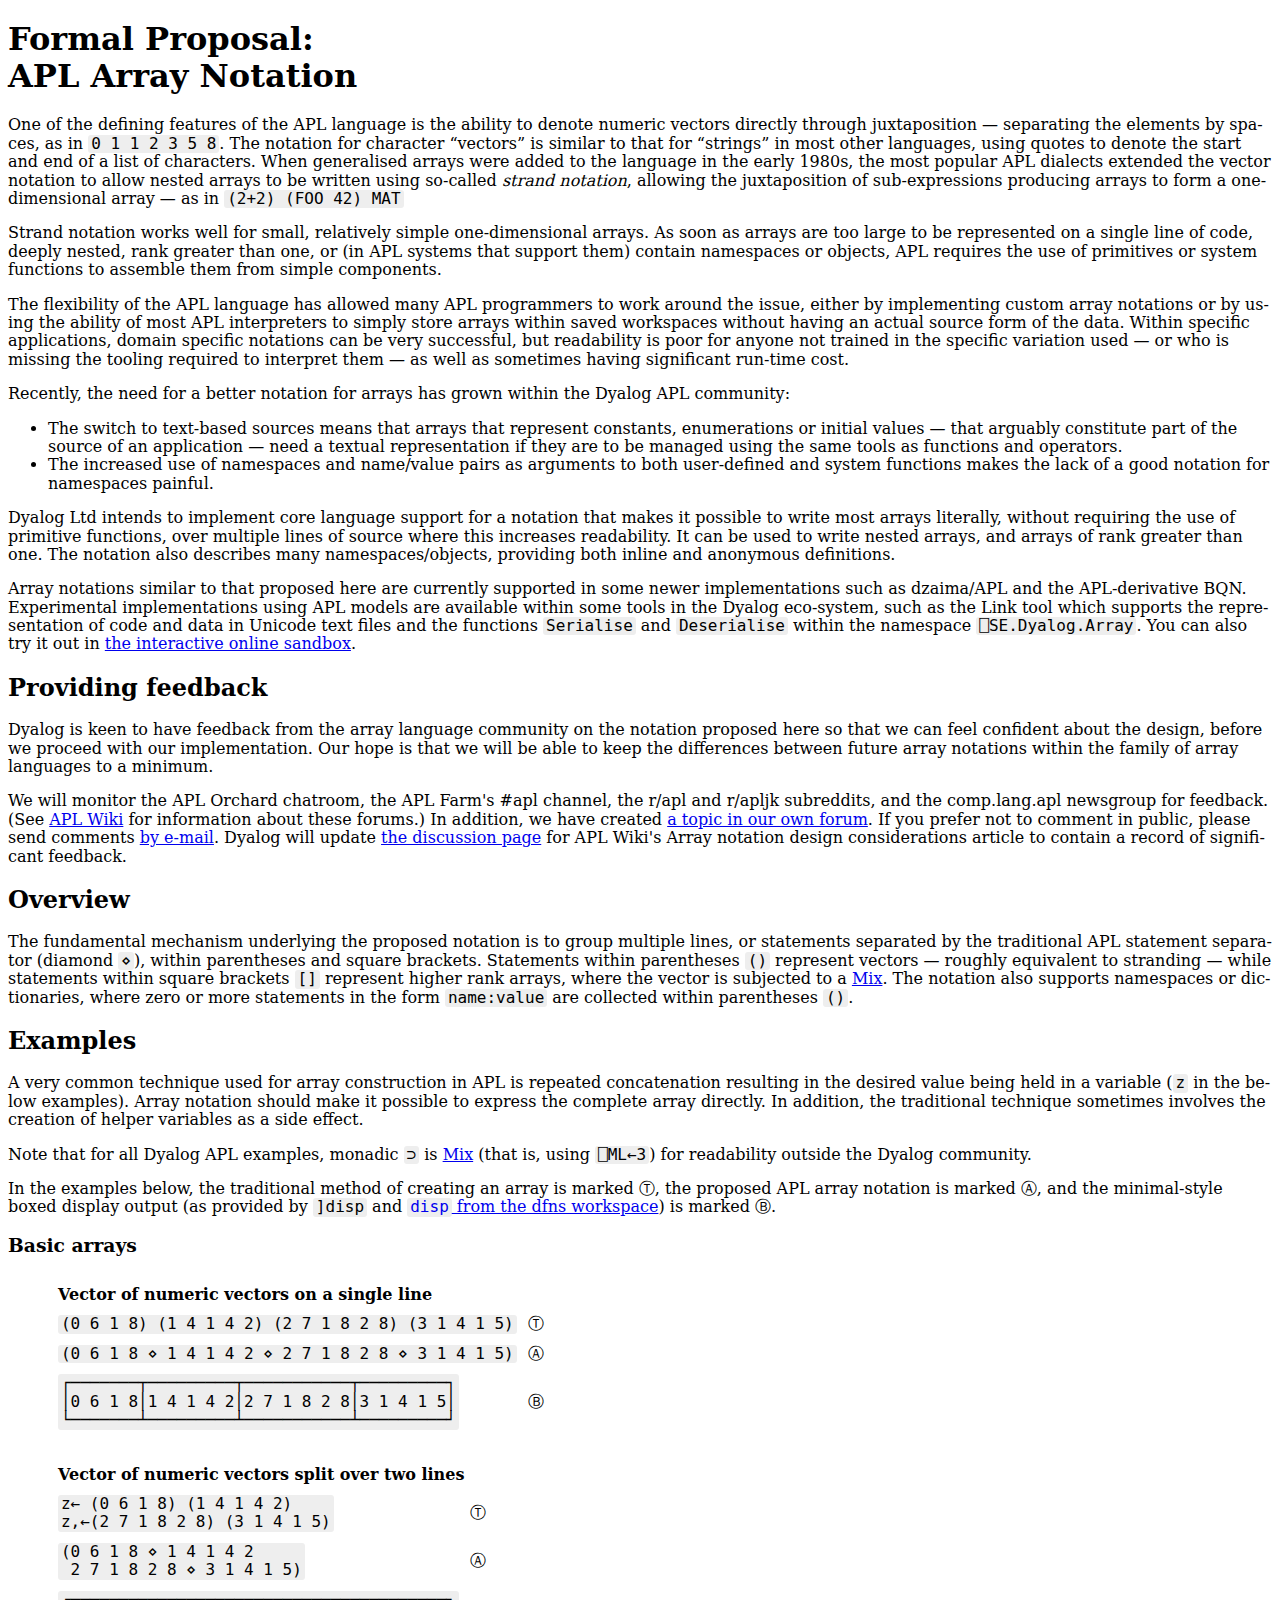
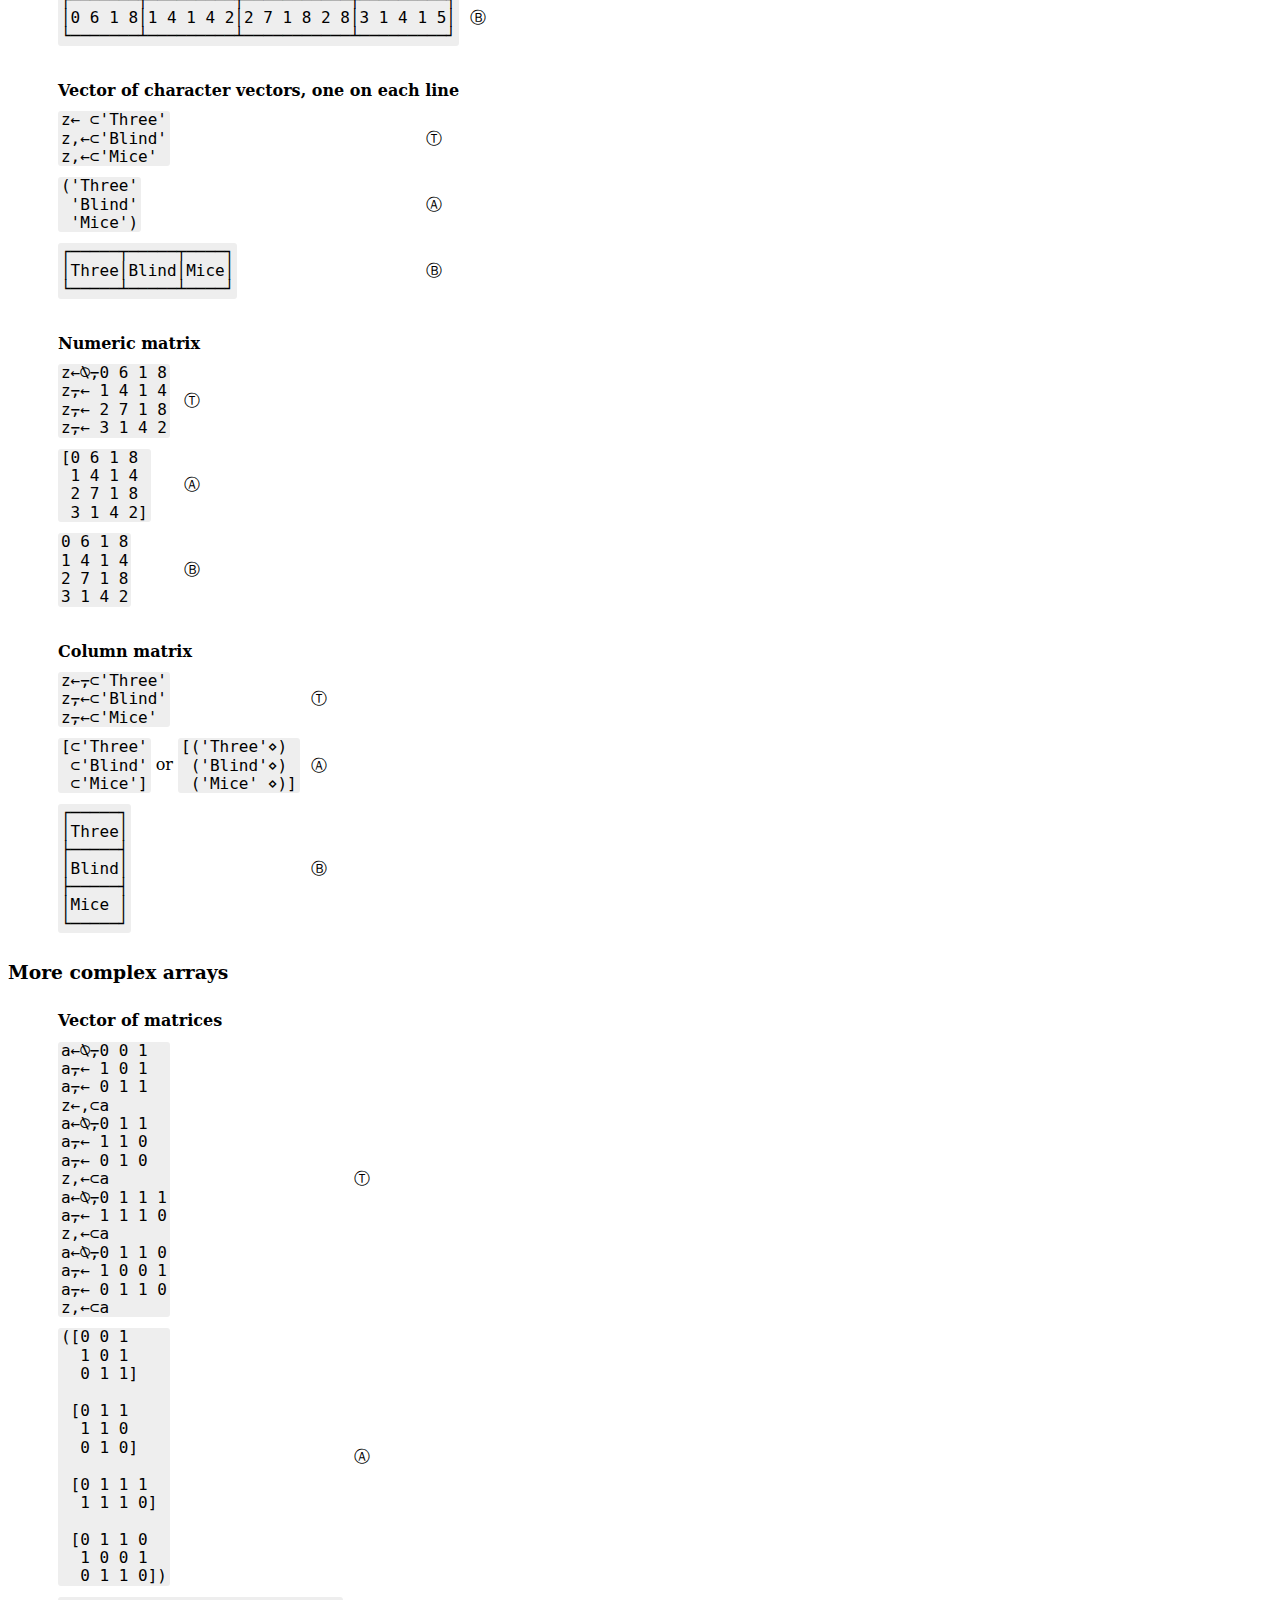
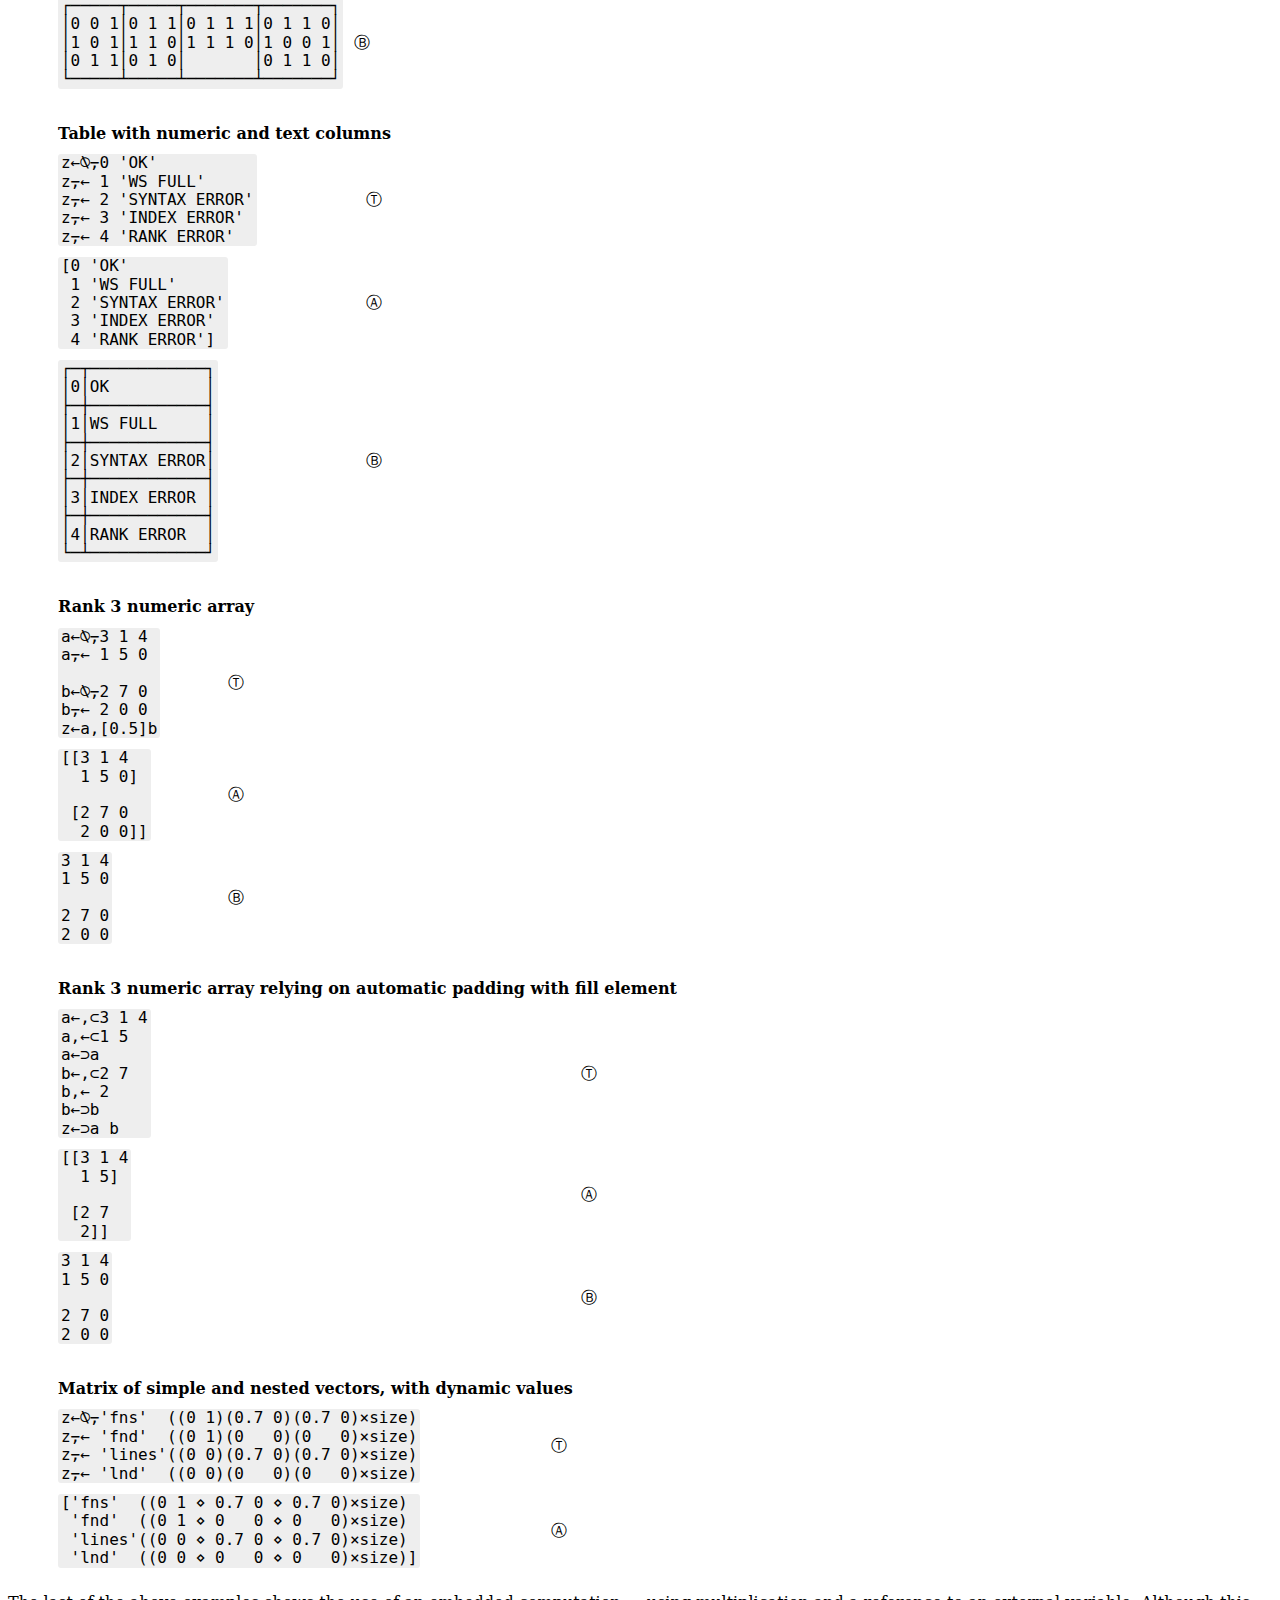
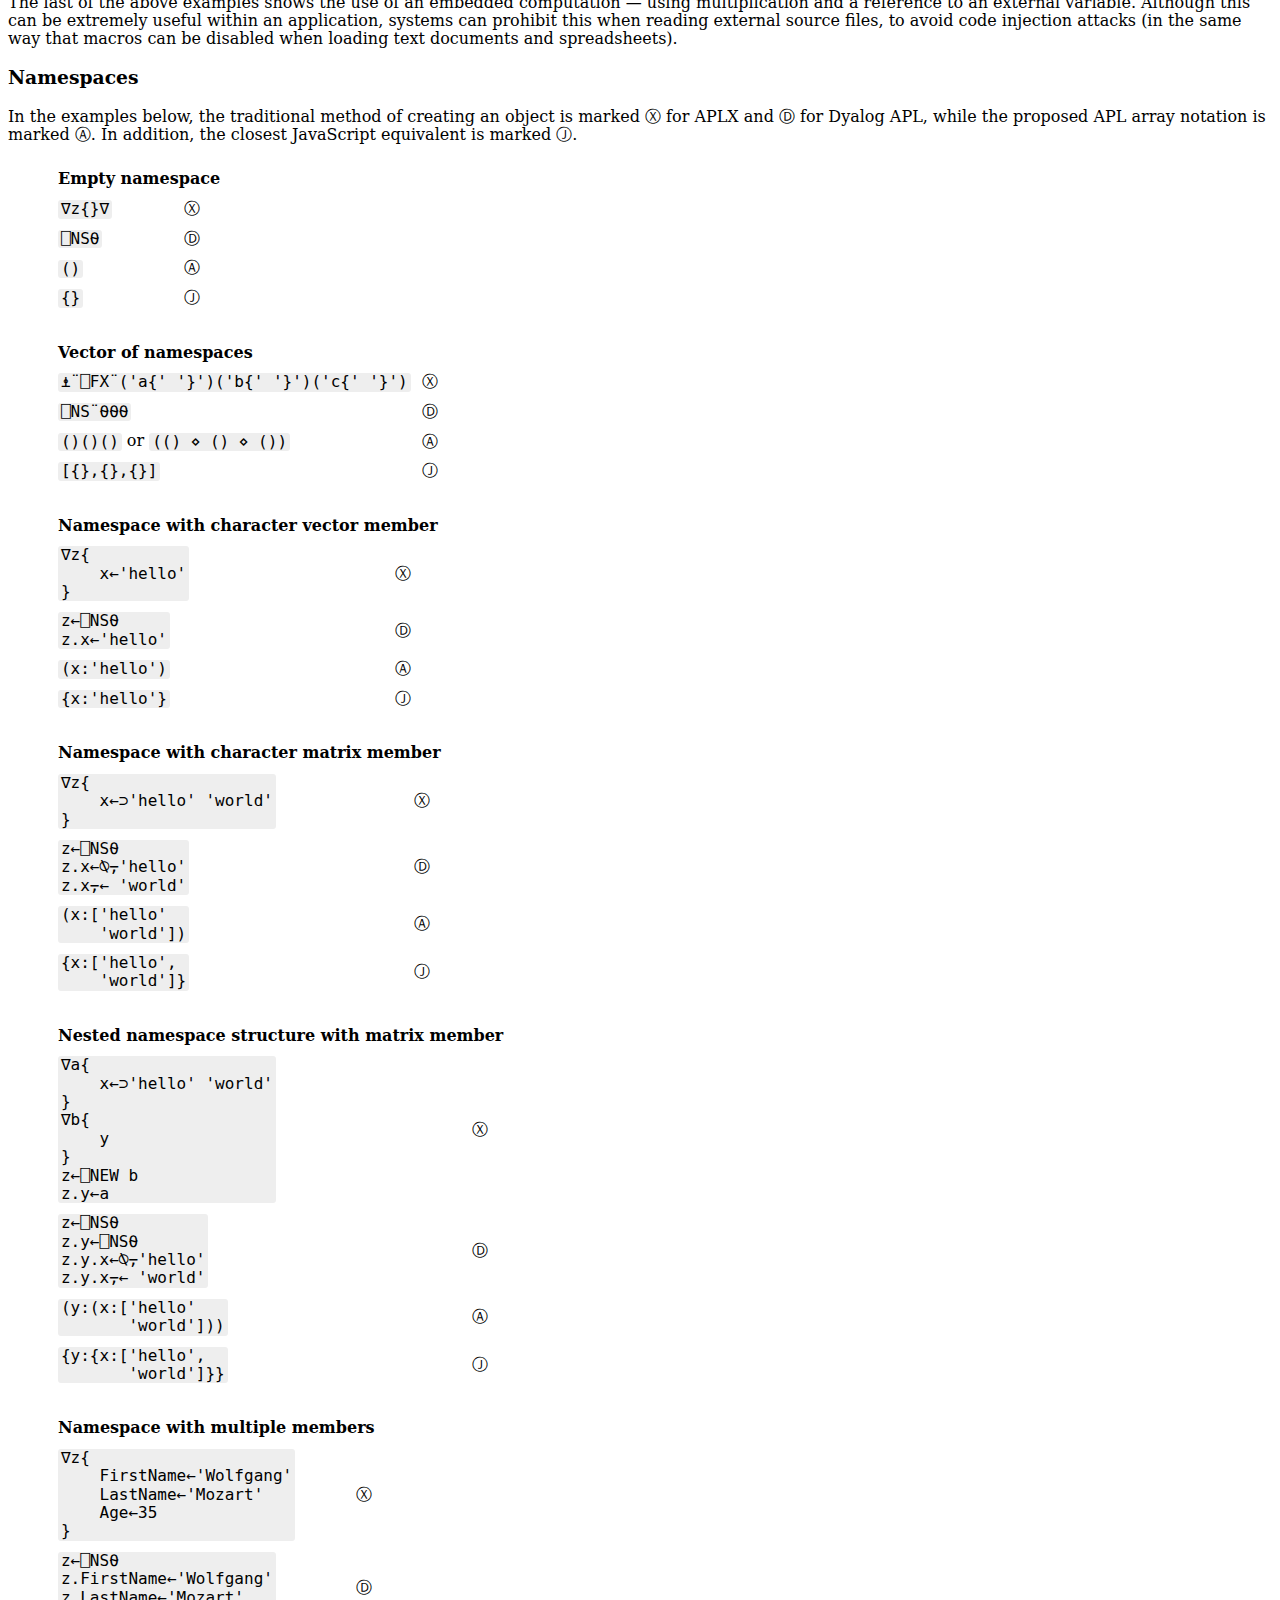
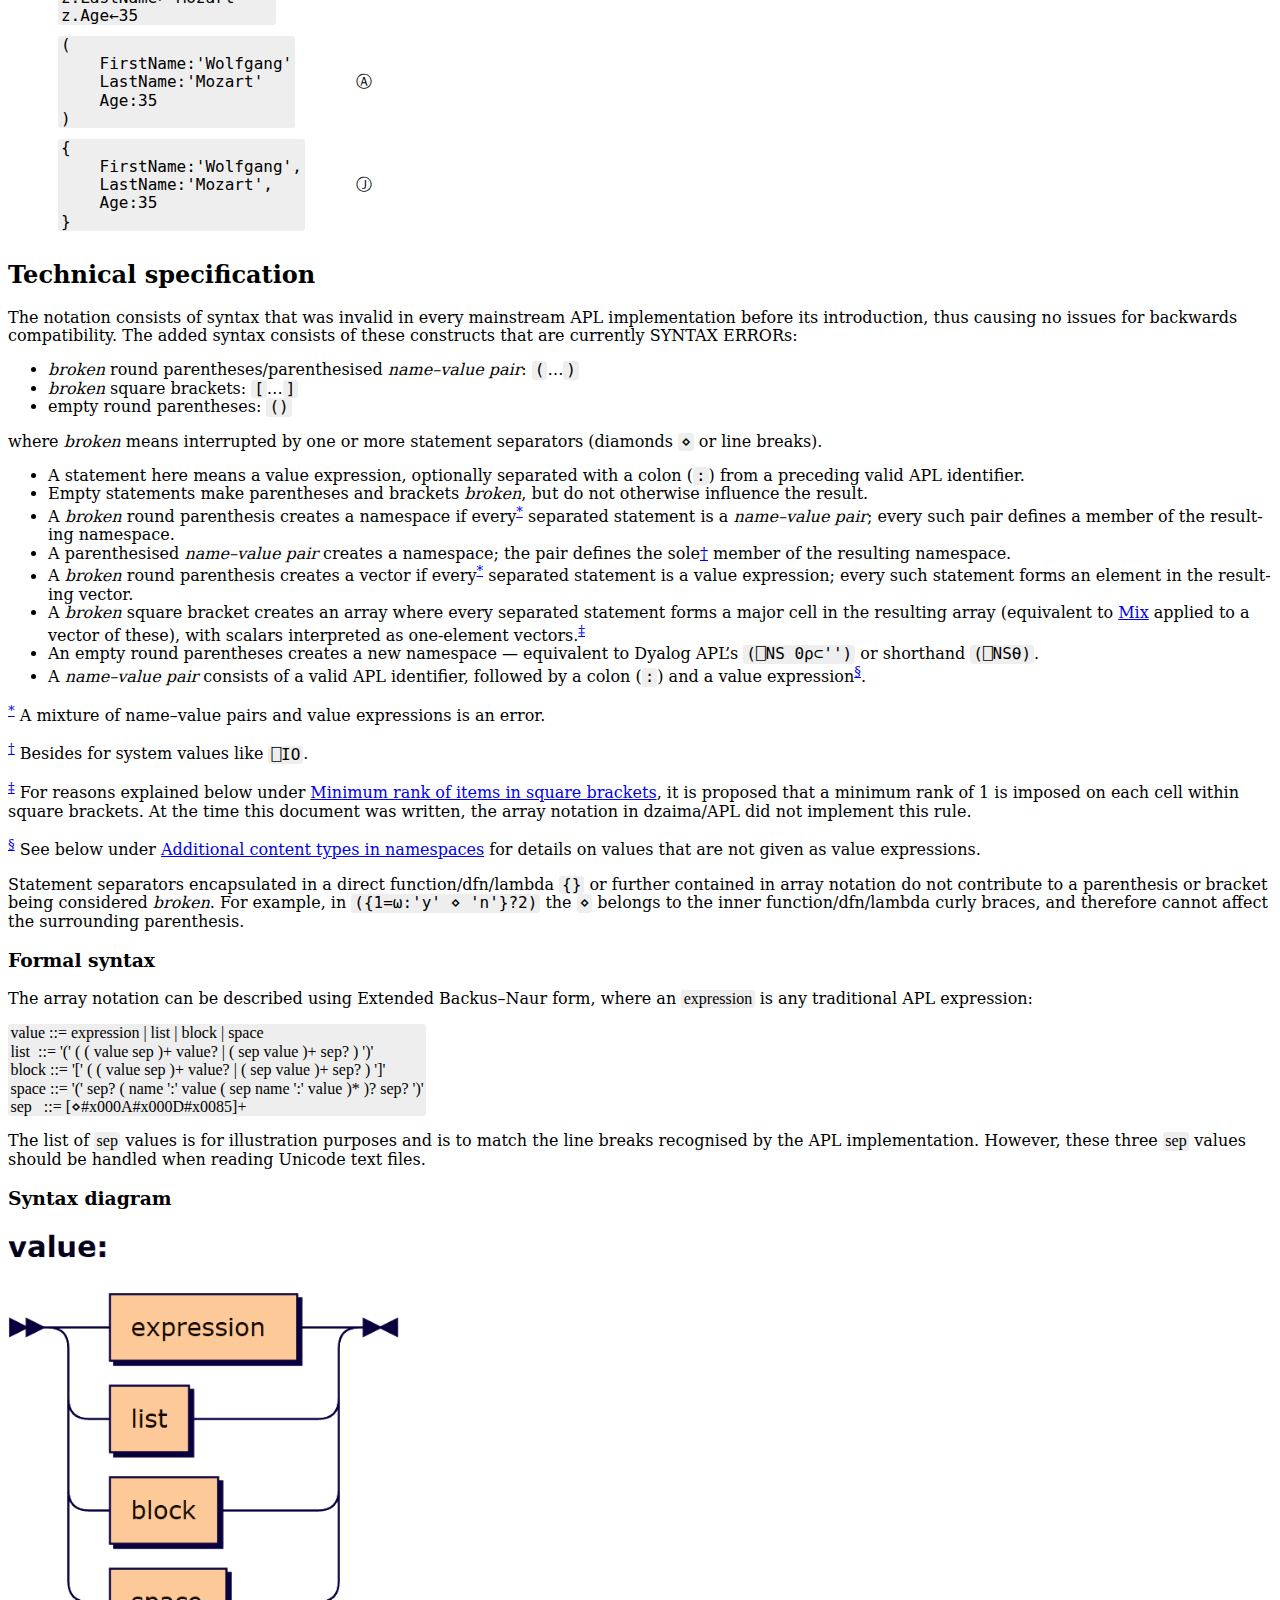
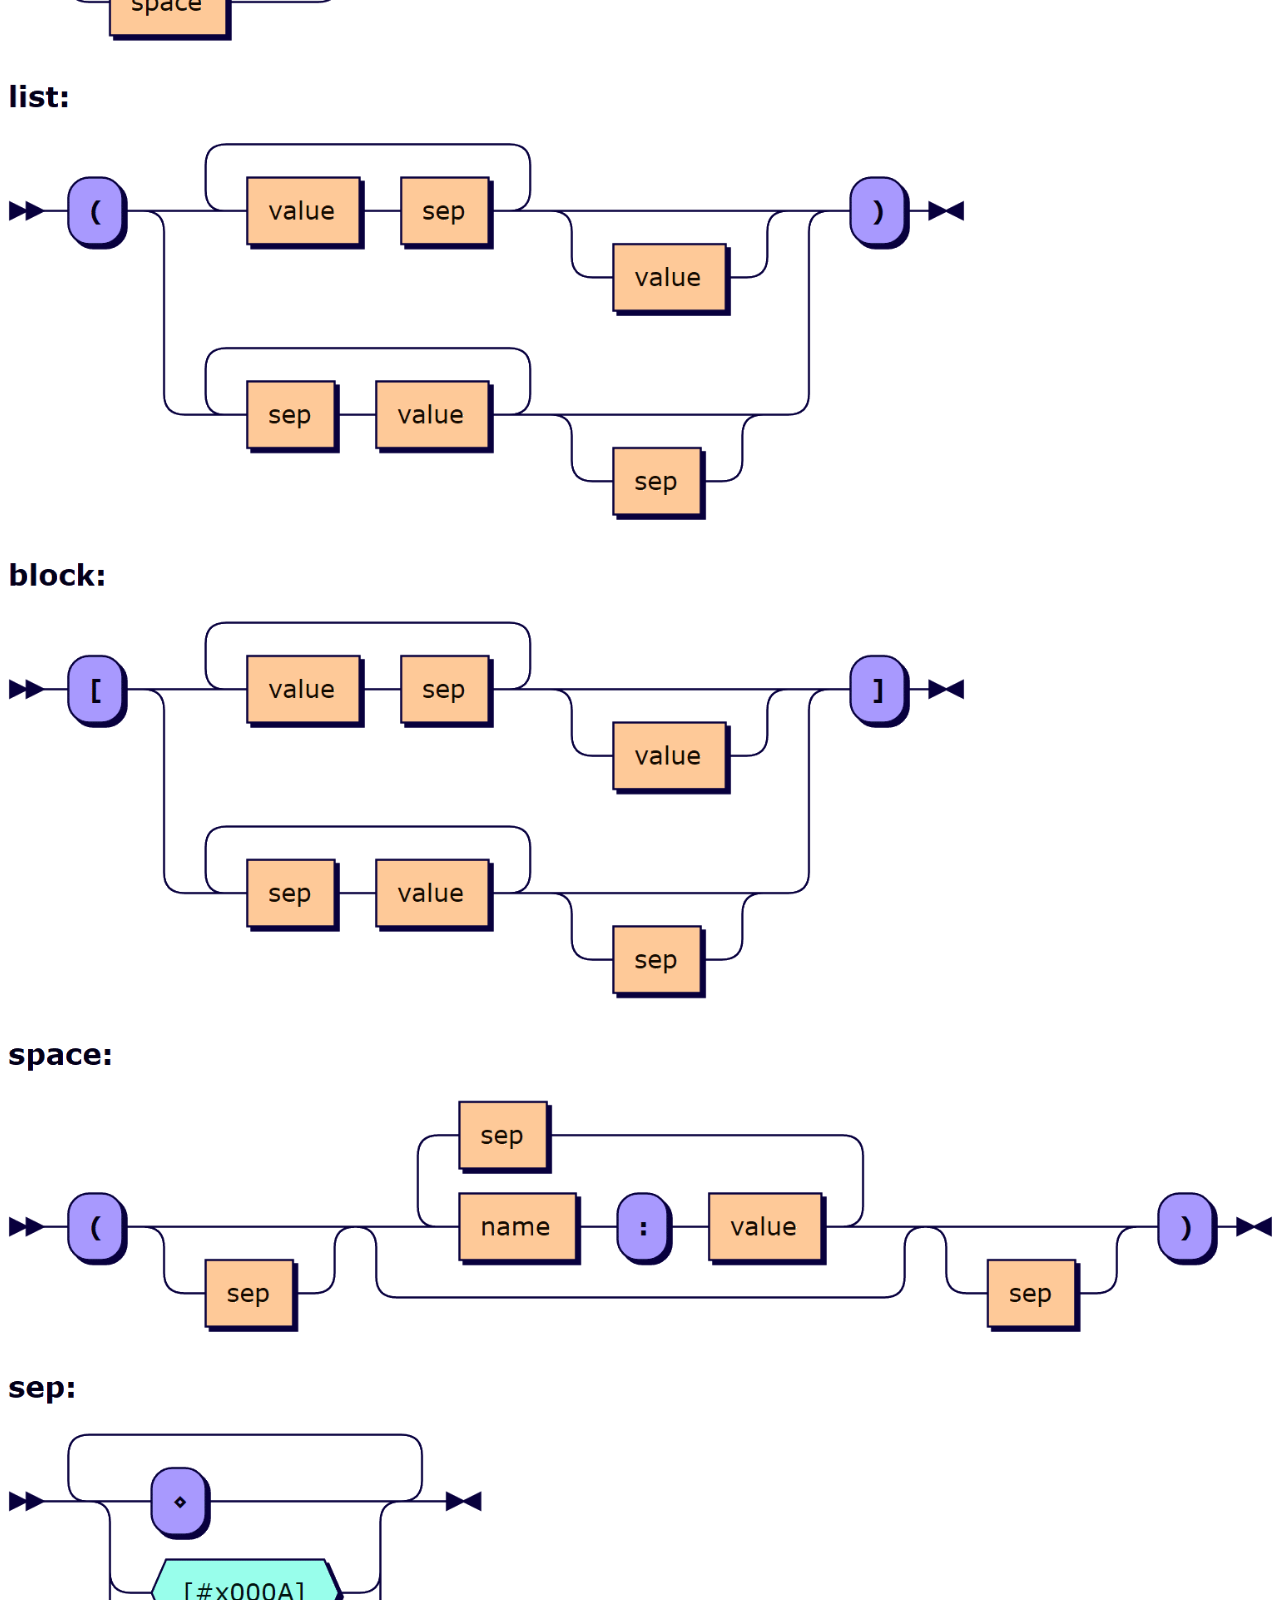
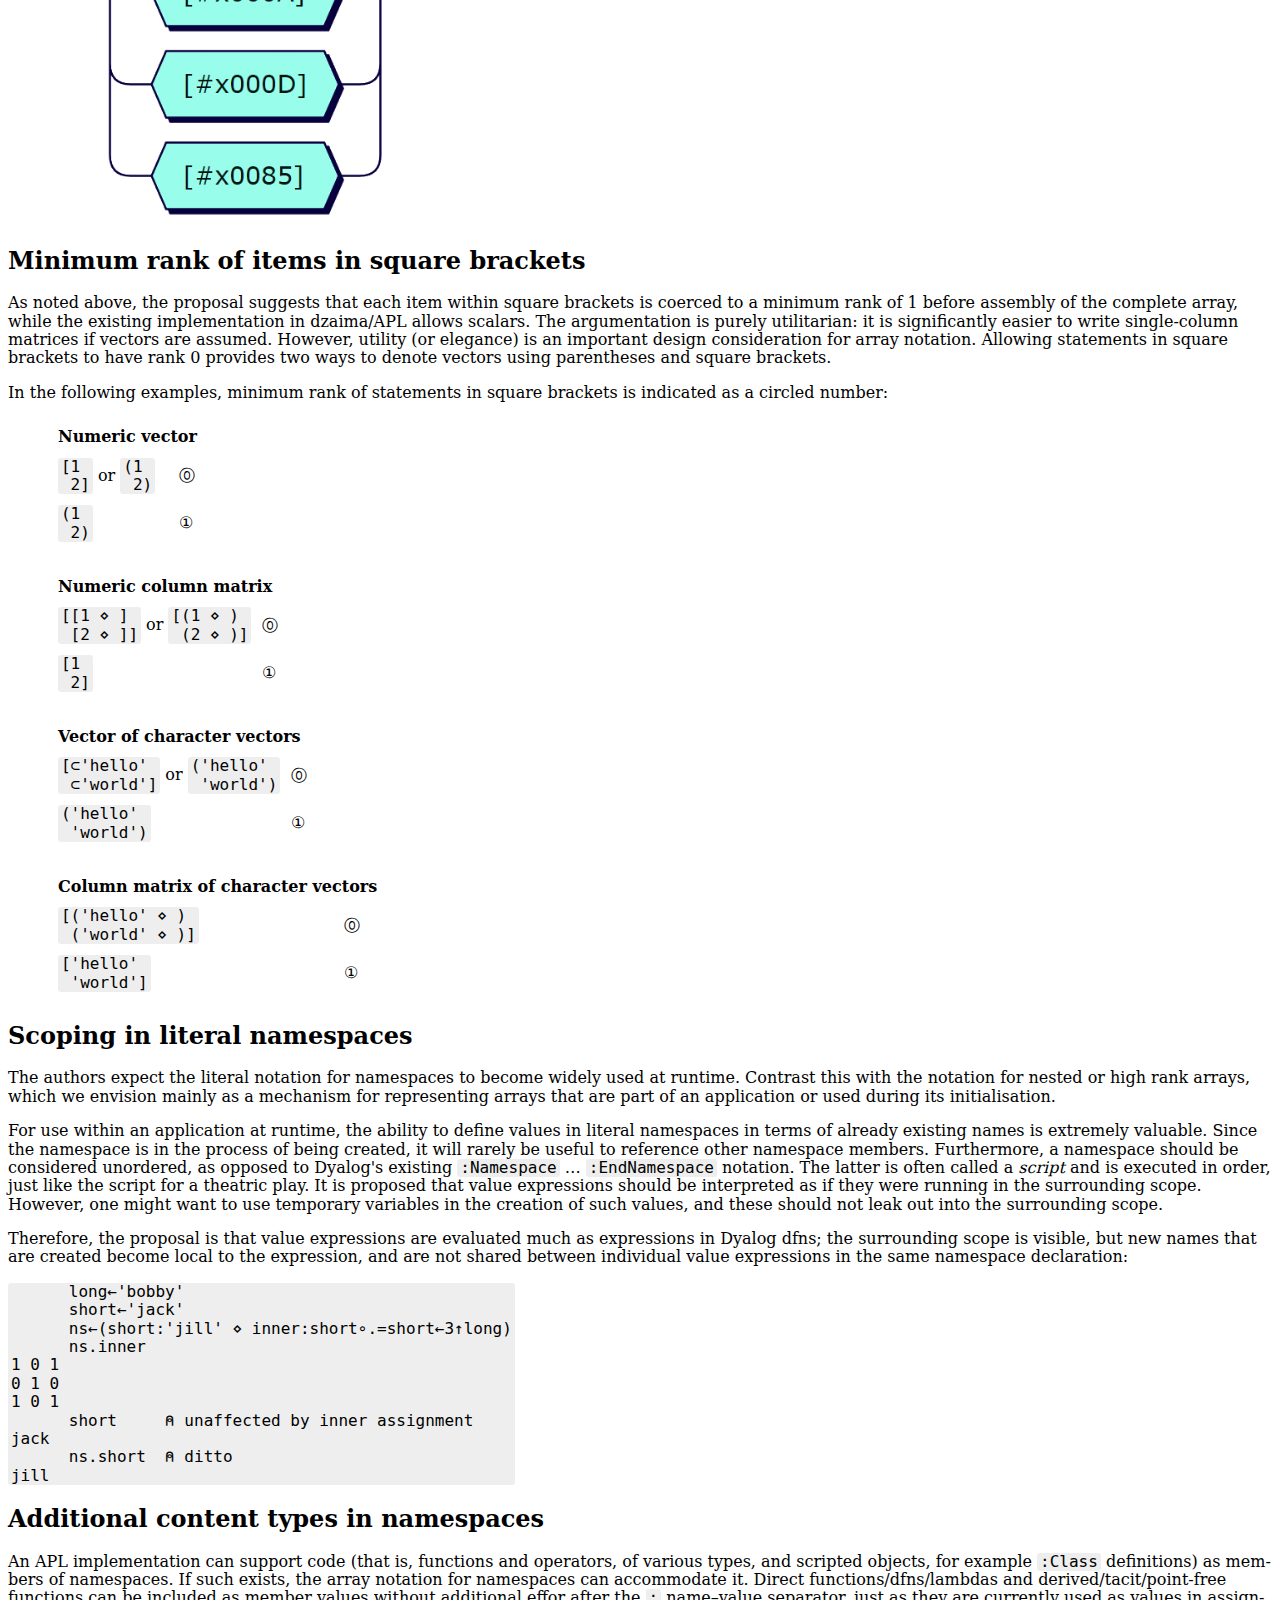
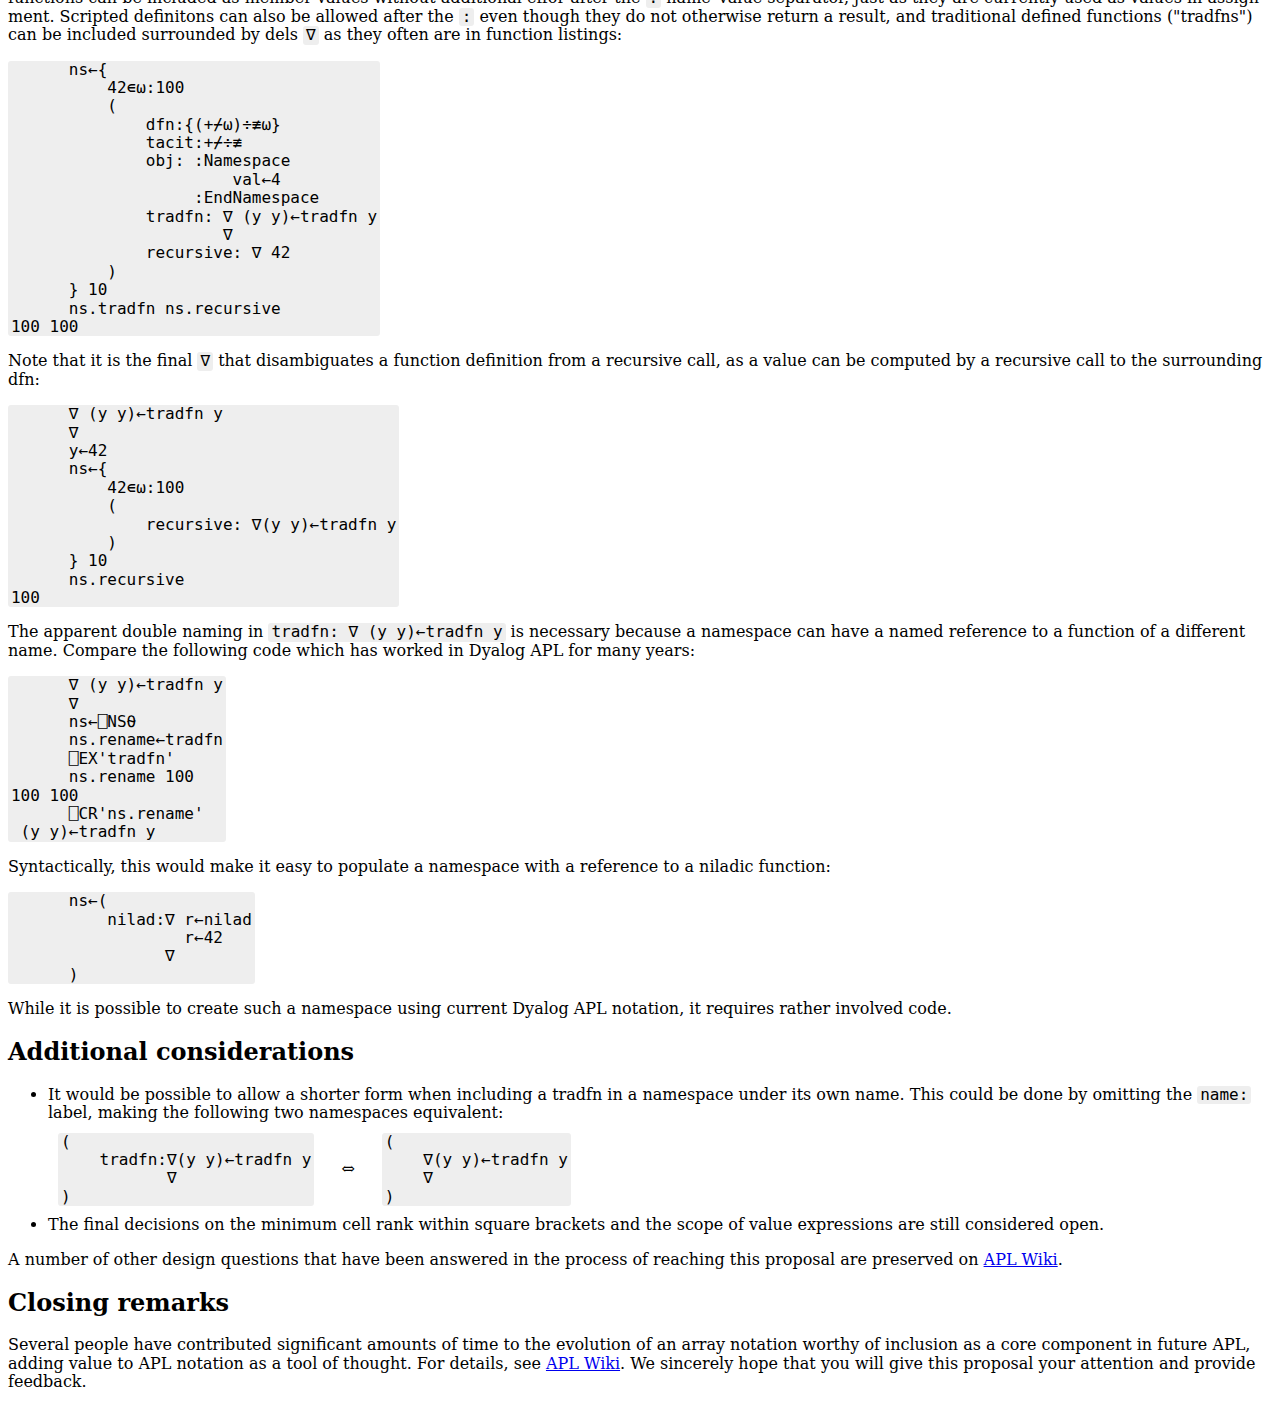
==== Formal Proposal — APL Array Notation.html @ 0519a0cb "Update per Alve" ====
<!doctype html>
<html>
<head>
<meta charset='UTF-8'><meta name='viewport' content='width=device-width initial-scale=1'>
<title>Formal Proposal — APL Array Notation</title>
<style>
body{line-height:1.15;font-family:DejaVu Serif;hyphens:auto}
table{border-spacing:1ex}
th{text-align:left}
td>*{vertical-align:middle}
code,pre{white-space:pre;background:#eee;margin:0;padding:0 .33ex;border-radius:.33ex;display:inline-block;font-family:DejaVu Sans Mono}
img{max-width:100%}
.i{font-family:Iosevka SS09}
span{white-space:nowrap}

@media print{
  h1,h2,h3{break-after:avoid}
  table{break-inside:avoid}
  .b{ page-break-before:always}
  sup>a{text-decoration:none;color:inherit}
  img{max-height:95vh}
}
</style>
</head>
<body lang="en"><h1 id='formal-proposal-apl-array-notation'>Formal Proposal:<br>APL Array Notation</h1>
<p>One of the defining features of the APL language is the ability to denote numeric vectors directly through juxtaposition — separating the elements by spaces, as in <code>0 1 1 2 3 5 8</code>. The notation for character “vectors” is similar to that for “strings” in most other languages, using quotes to denote the start and end of a list of characters. When generalised arrays were added to the language in the early 1980s, the most popular APL dialects extended the vector notation to allow nested arrays to be written using so-called <em>strand notation</em>, allowing the juxtaposition of sub-expressions producing arrays to form a one-dimensional array — as in <code>(2+2) (FOO 42) MAT</code></p>
<p>Strand notation works well for small, relatively simple one-dimensional arrays. As soon as arrays are too large to be represented on a single line of code, deeply nested, rank greater than one, or (in APL systems that support them) contain namespaces or objects, APL requires the use of primitives or system functions to assemble them from simple components. </p>
<p>The flexibility of the APL language has allowed many APL programmers to work around the issue, either by implementing custom array notations or by using the ability of most APL interpreters to simply store arrays within saved workspaces without having an actual source form of the data. Within specific applications, domain specific notations can be very successful, but readability is poor for anyone not trained in the specific variation used — or who is missing the tooling required to interpret them — as well as sometimes having significant run-time cost.</p>
<p>Recently, the need for a better notation for arrays has grown within the Dyalog APL community:</p>
<ul>
<li>The switch to text-based sources means that arrays that represent constants, enumerations or initial values — that arguably constitute part of the source of an application — need a textual representation if they are to be managed using the same tools as functions and operators.</li>
<li>The increased use of namespaces and name/value pairs as arguments to both user-defined and system functions makes the lack of a good notation for namespaces painful.</li>
</ul>
<p>Dyalog Ltd intends to implement core language support for a notation that makes it possible to write most arrays literally, without requiring the use of primitive functions, over multiple lines of source where this increases readability. It can be used to write nested arrays, and arrays of rank greater than one. The notation also describes many namespaces/objects, providing both inline and anonymous definitions.</p>
<p>Array notations similar to that proposed here are currently supported in some newer implementations such as dzaima/APL and the APL-derivative BQN. Experimental implementations using APL models are available within some tools in the Dyalog eco-system, such as the Link tool which supports the representation of code and data in Unicode text files and the functions <code>Serialise</code> and <code>Deserialise</code> within the namespace <code>⎕SE.Dyalog.Array</code>. You can also try it out in <a href="https://abrudz.github.io/aplan/">the interactive online sandbox</a>.</p>
<h2 id='providing-feedback'>Providing feedback</h2>
<p>Dyalog is keen to have feedback from the array language community on the notation proposed here so that we can feel confident about the design, before we proceed with our implementation. Our hope is that we will be able to keep the differences between future array notations within the family of array languages to a minimum.</p>
<p>We will monitor the APL Orchard chatroom, the APL Farm's #apl channel, the r/apl and r/apljk subreddits, and the comp.lang.apl newsgroup for feedback. (See <a href="https://aplwiki.com/wiki/Chat_rooms_and_forums">APL Wiki</a> for information about these forums.) In addition, we have created <a href="https://forums.dyalog.com/viewtopic.php?f=13&t=1871">a topic in our own forum</a>. If you prefer not to comment in public, please send comments <a href="mailto:arraynotation@dyalog.com">by e-mail</a>. Dyalog will update <a href="https://aplwiki.com/wiki/Talk:Array_notation_design_considerations">the discussion page</a> for APL Wiki's Array notation design considerations article to contain a record of significant feedback.</p>
<h2 id="overview">Overview</h2>
<p>The fundamental mechanism underlying the proposed notation is to group multiple lines, or statements separated by the traditional APL statement separator (diamond <code>⋄</code>), within parentheses and square brackets. Statements within parentheses <code>()</code> represent vectors — roughly equivalent to stranding — while statements within square brackets <code>[]</code> represent higher rank arrays, where the vector is subjected to a <a href="https://apl.wiki/Mix">Mix</a>. The notation also supports namespaces or dictionaries, where zero or more statements in the form <code>name:value</code> are collected within parentheses <code>()</code>.</p>
<h2 id='examples'>Examples</h2>
<p>A very common technique used for array construction in APL is repeated concatenation resulting in the desired value being held in a variable (<code>z</code> in the below examples). Array notation should make it possible to express the complete array directly. In addition, the traditional technique sometimes involves the creation of helper variables as a side effect.</p>
<p>Note that for all Dyalog APL examples, monadic <code>⊃</code> is <a href="https://apl.wiki/Mix">Mix</a> (that is, using <code>⎕ML←3</code>) for readability outside the Dyalog community.</p>
<p>In the examples below, the traditional method of creating an array is marked Ⓣ, the proposed APL array notation is marked Ⓐ, and the minimal-style boxed display output (as provided by <code>]disp</code> and <a href="https://dfns.dyalog.com/n_disp.htm"><code>disp</code> from the dfns workspace</a>) is marked Ⓑ.</p>
<h3 id='basic-arrays'>Basic arrays</h3>
<figure><table>
<thead>
<tr><th colspan="2">Vector of numeric vectors on a single line</th></tr></thead>
<tbody><tr><td><pre>(0 6 1 8) (1 4 1 4 2) (2 7 1 8 2 8) (3 1 4 1 5)</pre></td><td>Ⓣ</td></tr><tr><td><pre>(0 6 1 8 ⋄ 1 4 1 4 2 ⋄ 2 7 1 8 2 8 ⋄ 3 1 4 1 5)</pre></td><td>Ⓐ</td></tr>
<tr><td><pre>┌───────┬─────────┬───────────┬─────────┐
│0 6 1 8│1 4 1 4 2│2 7 1 8 2 8│3 1 4 1 5│
└───────┴─────────┴───────────┴─────────┘
</pre></td><td>Ⓑ</td></tr></tbody>
</table></figure>
<figure><table>
<thead>
<tr><th colspan="2">Vector of numeric vectors split over two lines</th></tr></thead>
<tbody><tr><td><pre>z← (0 6 1 8) (1 4 1 4 2)
z,←(2 7 1 8 2 8) (3 1 4 1 5)</pre></td><td>Ⓣ</td></tr><tr><td><pre>(0 6 1 8 ⋄ 1 4 1 4 2
 2 7 1 8 2 8 ⋄ 3 1 4 1 5)</pre></td><td>Ⓐ</td></tr>
<tr><td><pre>┌───────┬─────────┬───────────┬─────────┐
│0 6 1 8│1 4 1 4 2│2 7 1 8 2 8│3 1 4 1 5│
└───────┴─────────┴───────────┴─────────┘
</pre></td><td>Ⓑ</td></tr></tbody>
</table></figure>
<figure><table>
<thead>
<tr><th colspan="2">Vector of character vectors, one on each line</th></tr></thead>
<tbody><tr><td><pre>z← ⊂&#39;Three&#39;
z,←⊂&#39;Blind&#39;
z,←⊂&#39;Mice&#39;</pre></td><td>Ⓣ</td></tr><tr><td><pre>(&#39;Three&#39;
 &#39;Blind&#39;
 &#39;Mice&#39;)</pre></td><td>Ⓐ</td></tr>
<tr><td><pre>
┌─────┬─────┬────┐
│Three│Blind│Mice│
└─────┴─────┴────┘
</pre></td><td>Ⓑ</td></tr>
</tbody>
</table></figure>
<figure><table>
<thead>
<tr><th colspan="2">Numeric matrix</th></tr></thead>
<tbody><tr><td><pre>z←⍉⍪0 6 1 8
z⍪← 1 4 1 4
z⍪← 2 7 1 8
z⍪← 3 1 4 2</pre></td><td>Ⓣ</td></tr><tr><td><pre>[0 6 1 8
 1 4 1 4
 2 7 1 8
 3 1 4 2]</pre></td><td>Ⓐ</td></tr>
<tr><td><pre>
0 6 1 8
1 4 1 4
2 7 1 8
3 1 4 2
</pre></td><td>Ⓑ</td></tr>
</tbody>
</table></figure>
<figure><table>
<thead>
<tr><th colspan="2">Column matrix</th></tr></thead>
<tbody><tr><td><pre>z←⍪⊂&#39;Three&#39;
z⍪←⊂&#39;Blind&#39;
z⍪←⊂&#39;Mice&#39;</pre></td><td>Ⓣ</td></tr><tr><td><pre>[⊂&#39;Three&#39;
 ⊂&#39;Blind&#39;
 ⊂&#39;Mice&#39;]</pre> or <pre>
[(&#39;Three&#39;⋄)
 (&#39;Blind&#39;⋄)
 (&#39;Mice&#39; ⋄)]</pre></td><td>Ⓐ</td></tr><tr><td><pre>┌─────┐
│Three│
├─────┤
│Blind│
├─────┤
│Mice │
└─────┘</pre></td><td>Ⓑ</td></tr></tbody>
</table></figure>
<h3 id='more-complex-arrays' class="b">More complex arrays</h3>
<figure><table>
<thead>
<tr><th colspan="2">Vector of matrices</th></tr></thead>
<tbody><tr><td><pre>a←⍉⍪0 0 1
a⍪← 1 0 1
a⍪← 0 1 1
z←,⊂a
a←⍉⍪0 1 1
a⍪← 1 1 0
a⍪← 0 1 0
z,←⊂a
a←⍉⍪0 1 1 1
a⍪← 1 1 1 0
z,←⊂a
a←⍉⍪0 1 1 0
a⍪← 1 0 0 1
a⍪← 0 1 1 0
z,←⊂a</pre></td><td>Ⓣ</td></tr><tr><td><pre>([0 0 1
  1 0 1
  0 1 1]

 [0 1 1
  1 1 0
  0 1 0]

 [0 1 1 1
  1 1 1 0]

 [0 1 1 0
  1 0 0 1
  0 1 1 0])</pre>
</td><td>Ⓐ</td></tr><tr><td><pre>┌─────┬─────┬───────┬───────┐
│0 0 1│0 1 1│0 1 1 1│0 1 1 0│
│1 0 1│1 1 0│1 1 1 0│1 0 0 1│
│0 1 1│0 1 0│       │0 1 1 0│
└─────┴─────┴───────┴───────┘
</pre></td><td>Ⓑ</td></tr></tbody>
</table></figure>
<figure><table>
<thead>
<tr><th colspan="2">Table with numeric and text columns</th></tr></thead>
<tbody><tr><td><pre>z←⍉⍪0 &#39;OK&#39;
z⍪← 1 &#39;WS FULL&#39;
z⍪← 2 &#39;SYNTAX ERROR&#39;
z⍪← 3 &#39;INDEX ERROR&#39;
z⍪← 4 &#39;RANK ERROR&#39;</pre></td><td>Ⓣ</td></tr><tr><td><pre>[0 &#39;OK&#39;
 1 &#39;WS FULL&#39;
 2 &#39;SYNTAX ERROR&#39;
 3 &#39;INDEX ERROR&#39;
 4 &#39;RANK ERROR&#39;]</pre></td><td>Ⓐ</td></tr><tr><td><pre>┌─┬────────────┐
│0│OK          │
├─┼────────────┤
│1│WS FULL     │
├─┼────────────┤
│2│SYNTAX ERROR│
├─┼────────────┤
│3│INDEX ERROR │
├─┼────────────┤
│4│RANK ERROR  │
└─┴────────────┘</pre></td><td>Ⓑ</td></tr></tbody>
</table></figure>
<figure><table>
<thead>
<tr><th colspan="2">Rank 3 numeric array</th></tr></thead>
<tbody><tr><td><pre>a←⍉⍪3 1 4
a⍪← 1 5 0

b←⍉⍪2 7 0
b⍪← 2 0 0
z←a,[0.5]b</pre></td><td>Ⓣ</td></tr><tr><td><pre>[[3 1 4
  1 5 0]

 [2 7 0
  2 0 0]]</pre>
</td><td>Ⓐ</td></tr><tr><td><pre>3 1 4
1 5 0

2 7 0
2 0 0</pre></td><td>Ⓑ</td></tr></tbody>
</table></figure>
<figure><table>
<thead>
<tr><th colspan="2">Rank 3 numeric array relying on automatic padding with fill element</th></tr></thead>
<tbody><tr><td><pre>a←,⊂3 1 4
a,←⊂1 5
a←⊃a
b←,⊂2 7
b,← 2
b←⊃b
z←⊃a b</pre></td><td>Ⓣ</td></tr><tr><td><pre>[[3 1 4
  1 5]

 [2 7
  2]]</pre>
</td><td>Ⓐ</td></tr><tr><td><pre>3 1 4
1 5 0

2 7 0
2 0 0</pre></td><td>Ⓑ</td></tr></tbody>
</table></figure>
<figure><table>
<thead>
<tr><th colspan="2">Matrix of simple and nested vectors, with dynamic values</th></tr></thead>
<tbody><tr><td><pre>z←⍉⍪&#39;fns&#39;  ((0 1)(0.7 0)(0.7 0)×size)
z⍪← &#39;fnd&#39;  ((0 1)(0   0)(0   0)×size)
z⍪← &#39;lines&#39;((0 0)(0.7 0)(0.7 0)×size)
z⍪← &#39;lnd&#39;  ((0 0)(0   0)(0   0)×size)</pre></td><td>Ⓣ</td></tr><tr><td><pre>[&#39;fns&#39;  ((0 1 ⋄ 0.7 0 ⋄ 0.7 0)×size)
 &#39;fnd&#39;  ((0 1 ⋄ 0   0 ⋄ 0   0)×size)
 &#39;lines&#39;((0 0 ⋄ 0.7 0 ⋄ 0.7 0)×size)
 &#39;lnd&#39;  ((0 0 ⋄ 0   0 ⋄ 0   0)×size)]</pre></td><td>Ⓐ</td></tr></tbody>
</table></figure>
<p>The last of the above examples shows the use of an embedded computation — using multiplication and a reference to an external variable. Although this can be extremely useful within an application, systems can prohibit this when reading external source files, to avoid code injection attacks (in the same way that macros can be disabled when loading text documents and spreadsheets).</p>
<h3 id='namespaces'>Namespaces</h3>
<p>In the examples below, the traditional method of creating an object is marked Ⓧ for APLX and Ⓓ for Dyalog APL, while the proposed APL array notation is marked Ⓐ. In addition, the closest JavaScript equivalent is marked Ⓙ.</p>
<figure><table>
<thead>
<tr><th colspan="2">Empty namespace</th></tr></thead>
<tbody><tr><td><pre>∇z{}∇</pre></td><td>Ⓧ</td></tr><tr><td><pre>⎕NS⍬</pre></td><td>Ⓓ</td></tr><tr><td><pre>()</pre></td><td>Ⓐ</td></tr><tr><td><pre>{}</pre></td><td>Ⓙ</td></tr></tbody>
</table></figure>
<figure><table>
<thead>
<tr><th colspan="2">Vector of namespaces</th></tr></thead>
<tbody><tr><td><pre>⍎¨⎕FX¨(&#39;a{&#39; &#39;}&#39;)(&#39;b{&#39; &#39;}&#39;)(&#39;c{&#39; &#39;}&#39;)</pre></td><td>Ⓧ</td></tr><tr><td><pre>⎕NS¨⍬⍬⍬</pre></td><td>Ⓓ</td></tr><tr><td><pre>()()()</pre> or <pre>(() ⋄ () ⋄ ())</pre></td><td>Ⓐ</td></tr><tr><td><pre>[{},{},{}]</pre></td><td>Ⓙ</td></tr></tbody>
</table></figure>
<figure><table>
<thead>
<tr><th colspan="2">Namespace with character vector member</th></tr></thead>
<tbody><tr><td><pre>∇z{
    x←&#39;hello&#39;
}</pre></td><td>Ⓧ</td></tr><tr><td><pre>z←⎕NS⍬
z.x←&#39;hello&#39;</pre></td><td>Ⓓ</td></tr><tr><td><pre>(x:&#39;hello&#39;)</pre></td><td>Ⓐ</td></tr><tr><td><pre>{x:'hello'}</pre></td><td>Ⓙ</td></tr></tbody>
</table></figure>
<figure><table>
<thead>
<tr><th colspan="2">Namespace with character matrix member</th></tr></thead>
<tbody><tr><td><pre>∇z{
    x←⊃&#39;hello&#39; &#39;world&#39;
}</pre></td><td>Ⓧ</td></tr><tr><td><pre>z←⎕NS⍬
z.x←⍉⍪&#39;hello&#39;
z.x⍪← &#39;world&#39;</pre></td><td>Ⓓ</td></tr><tr><td><pre>(x:[&#39;hello&#39;
    &#39;world&#39;])</pre></td><td>Ⓐ</td></tr><tr><td><pre>
{x:['hello',
    'world']}</pre></td><td>Ⓙ</td></tr></tbody>
</table></figure>
<figure><table>
<thead>
<tr><th colspan="2">Nested namespace structure with matrix member</th></tr></thead>
<tbody><tr><td><pre>∇a{
    x←⊃'hello' 'world'
}
∇b{
    y
}
z←⎕NEW b
z.y←a</pre></td><td>Ⓧ</td></tr><tr><td><pre>z←⎕NS⍬
z.y←⎕NS⍬
z.y.x←⍉⍪&#39;hello&#39;
z.y.x⍪← &#39;world&#39;</pre></td><td>Ⓓ</td></tr><tr><td><pre>(y:(x:[&#39;hello&#39;
       &#39;world&#39;]))</pre></td><td>Ⓐ</td></tr><tr><td><pre>
{y:{x:['hello',
       'world']}}</pre></td><td>Ⓙ</td></tr></tbody>
</table></figure>
<figure><table>
<thead>
<tr><th colspan="2">Namespace with multiple members</th></tr></thead>
<tbody><tr><td><pre>∇z{
    FirstName←&#39;Wolfgang&#39;
    LastName←&#39;Mozart&#39;
    Age←35
}</pre></td><td>Ⓧ</td></tr>
<tr><td><pre>z←⎕NS⍬
z.FirstName←&#39;Wolfgang&#39;
z.LastName←&#39;Mozart&#39;
z.Age←35</pre></td><td>Ⓓ</td></tr>
<tr><td><pre>(
    FirstName:&#39;Wolfgang&#39;
    LastName:&#39;Mozart&#39;
    Age:35
)</pre></td><td>Ⓐ</td></tr>
<tr><td><pre>{
    FirstName:'Wolfgang',
    LastName:'Mozart',
    Age:35
}</pre></td><td>Ⓙ</td>
</tr></tbody>
</table></figure>
<h2 id='technical-specification' class="b">Technical specification</h2>
<p>The notation consists of syntax that was invalid in every mainstream APL implementation before its introduction, thus causing no issues for backwards compatibility. The added syntax consists of these constructs that are currently SYNTAX ERRORs:</p>
<ul>
<li><em>broken</em> round parentheses/parenthesised <em>name–value pair</em>: <code>(</code>…<code>)</code></li>
<li><em>broken</em> square brackets: <code>[</code>…<code>]</code></li>
<li>empty round parentheses: <code>()</code></li>
</ul>
<p>where <em>broken</em> means interrupted by one or more statement separators (diamonds <code>⋄</code> or line breaks).</p>
<ul>
<li>A statement here means a value expression, optionally separated with a colon <span>(<code>:</code>) from a preceding valid APL identifier.</span>
<li>Empty statements make parentheses and brackets <em>broken</em>, but do not otherwise influence the result.</li>
<li>A <em>broken</em> round parenthesis creates a namespace if every<sup><a id="r0" href="#n0">*</a></sup> separated statement is a <em>name–value pair</em>; every such pair defines a member of the resulting namespace.</li>
<li>A parenthesised <em>name–value pair</em> creates a namespace; the pair defines the sole<a id="r1" href="#n1">†</a> member of the resulting namespace.</li>
<li>A <em>broken</em> round parenthesis creates a vector if every<sup><a href="#n0">*</a></sup> separated statement is a value expression; every such statement forms an element in the resulting vector.</li>
<li>A <em>broken</em> square bracket creates an array where every separated statement forms a major cell in the resulting array (equivalent to <a href="https://apl.wiki/Mix">Mix</a> applied to a vector of these), with scalars interpreted as one-element vectors.<sup><a id="r2" href="#n2">‡</a></sup></li>
<li>An empty round parentheses creates a new namespace — equivalent to Dyalog APL’s <code>(⎕NS 0⍴⊂&#39;&#39;)</code> or shorthand <code>(⎕NS⍬)</code>.</li>
<li>A <em>name–value pair</em> consists of a valid APL identifier, followed by a colon <span>(<code>:</code>)</span> and a value expression<sup><a id="r3" href="#n3">§</a></sup>.</li>
</ul>
<p><sup><a id="n0" href="#r0">*</a></sup> A mixture of name–value pairs and value expressions is an error.</p>
<p><sup><a id="n1" href="#r1">†</a></sup> Besides for system values like <code>⎕IO</code>.</p>
<p><sup><a id="n2" href="#r2">‡</a></sup> For reasons explained below under <a href="#minimum-rank-of-items-in-square-brackets">Minimum rank of items in square brackets</a>, it is proposed that a minimum rank of 1 is imposed on each cell within square brackets. At the time this document was written, the array notation in dzaima/APL did not implement this rule.</p>
<p><sup><a id="n2" href="#r3">§</a></sup> See below under <a href="additional-content-types-in-namespaces">Additional content types in namespaces</a> for details on values that are not given as value expressions.</p>
<p>Statement separators encapsulated in a direct function/dfn/lambda <code>{}</code> or further contained in array notation do not contribute to a parenthesis or bracket being considered <em>broken</em>. For example, in <code>({1=⍵:'y' ⋄ 'n'}?2)</code> the <code>⋄</code> belongs to the inner function/dfn/lambda curly braces, and therefore cannot affect the surrounding parenthesis.</p>
<h3 id='formal-syntax'>Formal syntax</h3>
<p>The array notation can be described using Extended Backus–Naur form, where an <code class="i">expression</code> is any traditional APL expression:</p>
<pre class="i">
value ::= expression | list | block | space
list  ::= &#39;(&#39; ( ( value sep )+ value? | ( sep value )+ sep? ) &#39;)&#39;
block ::= &#39;[&#39; ( ( value sep )+ value? | ( sep value )+ sep? ) &#39;]&#39;
space ::= &#39;(&#39; sep? ( name &#39;:&#39; value ( sep name &#39;:&#39; value )* )? sep? &#39;)&#39;
sep   ::= [⋄#x000A#x000D#x0085]+
</pre>
<p>The list of <code class="i">sep</code> values is for illustration purposes and is to match the line breaks recognised by the APL implementation. However, these three <code class="i">sep</code> values should be handled when reading Unicode text files.</p>
<h3 id='syntax-diagram' class="b">Syntax diagram</h3>
<p><img src="Array_notation_syntax.png" alt="Array notation syntax diagram"></p>
<h2 id='minimum-rank-of-items-in-square-brackets' class="b">Minimum rank of items in square brackets</h2>
<p>As noted above, the proposal suggests that each item within square brackets is coerced to a minimum rank of 1 before assembly of the complete array, while the existing implementation in dzaima/APL allows scalars. The argumentation is purely utilitarian: it is significantly easier to write single-column matrices if vectors are assumed. However, utility (or elegance) is an important design consideration for array notation. Allowing statements in square brackets to have rank 0 provides two ways to denote vectors using parentheses and square brackets.</p>
<p>In the following examples, minimum rank of statements in square brackets is indicated as a circled number:</p>
<figure><table>
<thead>
<tr><th colspan="2">Numeric vector</th></tr></thead>
<tbody><tr><td><pre>
[1
 2]</pre> or <pre>
(1
 2)</pre></td><td>⓪</td></tr><tr><td><pre>
(1
 2)</pre></td><td>①</td></tr></tbody>
</table></figure>
<figure><table>
<thead>
<tr><th colspan="2">Numeric column matrix</th></tr></thead>
<tbody><tr><td><pre>
[[1 ⋄ ]
 [2 ⋄ ]]</pre> or <pre>
[(1 ⋄ )
 (2 ⋄ )]</pre></td><td>⓪</td></tr><tr><td><pre>
[1
 2]</pre></td><td>①</td></tr></tbody>
</table></figure>
<figure><table>
<thead>
<tr><th colspan="2">Vector of character vectors</th></tr></thead>
<tbody><tr><td><pre>
[⊂&#39;hello&#39;
 ⊂&#39;world&#39;]</pre> or <pre>
(&#39;hello&#39;
 &#39;world&#39;)</pre></td><td>⓪</td></tr><tr><td><pre>
(&#39;hello&#39;
 &#39;world&#39;)</pre></td><td>①</td></tr></tbody>
</table></figure>
<figure><table>
<thead>
<tr><th colspan="2">Column matrix of character vectors</th></tr></thead>
<tbody><tr><td><pre>
[(&#39;hello&#39; ⋄ )
 (&#39;world&#39; ⋄ )]</pre></td><td>⓪</td></tr><tr><td><pre>
[&#39;hello&#39;
 &#39;world&#39;]</pre></td><td>①</td></tr></tbody>
</table></figure>
<h2 id='scoping-in-literal-namespaces'>Scoping in literal namespaces</h2>
<p>The authors expect the literal notation for namespaces to become widely used at runtime. Contrast this with the notation for nested or high rank arrays, which we envision mainly as a mechanism for representing arrays that are part of an application or used during its initialisation.</p>
<p>For use within an application at runtime, the ability to define values in literal namespaces in terms of already existing names is extremely valuable. Since the namespace is in the process of being created, it will rarely be useful to reference other namespace members. Furthermore, a namespace should be considered unordered, as opposed to Dyalog's existing <code>:Namespace</code> … <code>:EndNamespace</code> notation. The latter is often called a <em>script</em> and is executed in order, just like the script for a theatric play. It is proposed that value expressions should be interpreted as if they were running in the surrounding scope. However, one might want to use temporary variables in the creation of such values, and these should not leak out into the surrounding scope.</p>
<p>Therefore, the proposal is that value expressions are evaluated much as expressions in Dyalog dfns; the surrounding scope is visible, but new names that are created become local to the expression, and are not shared between individual value expressions in the same namespace declaration:
</p>
<pre>
      long←&#39;bobby&#39;
      short←&#39;jack&#39;
      ns←(short:&#39;jill&#39; ⋄ inner:short∘.=short←3↑long)
      ns.inner
1 0 1
0 1 0
1 0 1
      short     ⍝ unaffected by inner assignment
jack
      ns.short  ⍝ ditto
jill
</pre>
<h2 id='additional-content-types-in-namespaces'>Additional content types in namespaces</h2>
An APL implementation can support code (that is, functions and operators, of various types, and scripted objects, for example <code>:Class</code> definitions) as members of namespaces. If such exists, the array notation for namespaces can accommodate it. Direct functions/dfns/lambdas and derived/tacit/point-free functions can be included as member values without additional effor after the <code>:</code> name–value separator, just as they are currently used as values in assignment. Scripted definitons can also be allowed after the <code>:</code> even though they do not otherwise return a result, and traditional defined functions ("tradfns") can be included surrounded by dels <code>∇</code> as they often are in function listings:</p>
<pre>
      ns←{
          42∊⍵:100
          (
              dfn:{(+⌿⍵)÷≢⍵}
              tacit:+⌿÷≢
              obj: :Namespace
                       val←4
                   :EndNamespace
              tradfn: ∇ (y y)←tradfn y
                      ∇
              recursive: ∇ 42
          )
      } 10
      ns.tradfn ns.recursive
100 100
</pre>
<p>Note that it is the final <code>∇</code> that disambiguates a function definition from a recursive call, as a value can be computed by a recursive call to the surrounding dfn:</p>
<pre>
      ∇ (y y)←tradfn y
      ∇
      y←42
      ns←{
          42∊⍵:100
          (
              recursive: ∇(y y)←tradfn y
          )
      } 10
      ns.recursive
100
</pre>
<p>The apparent double naming in <code>tradfn: ∇ (y y)←tradfn y</code> is necessary because a namespace can have a named reference to a function of a different name. Compare the following code which has worked in Dyalog APL for many years:</p>
<pre>
      ∇ (y y)←tradfn y
      ∇
      ns←⎕NS⍬
      ns.rename←tradfn
      ⎕EX'tradfn'
      ns.rename 100
100 100
      ⎕CR'ns.rename'
 (y y)←tradfn y
</pre>
<p>Syntactically, this would make it easy to populate a namespace with a reference to a niladic function:</p>
<pre>
      ns←(
          nilad:∇ r←nilad
                  r←42
                ∇
      )
</pre>
<p>While it is possible to create such a namespace using current Dyalog APL notation, it requires rather involved code.</p>
<h2 id='additional-considerations'>Additional considerations</h2>
<ul>
<li>It would be possible to allow a shorter form when including a tradfn in a namespace under its own name. This could be done by omitting the <code>name:</code> label, making the following two namespaces equivalent:
<table>
<tr>
<td><pre>
(
    tradfn:∇(y y)←tradfn y
           ∇
)
</pre></td>
<td>&emsp;&hArr;&emsp;</td>
<td><pre>
(
    ∇(y y)←tradfn y
    ∇
)
</pre></td></tr>
</table>
</li>
<li>The final decisions on the minimum cell rank within square brackets and the scope of value expressions are still considered open.</li>
</ul>
<p>A number of other design questions that have been answered in the process of reaching this proposal are preserved on <a href='https://aplwiki.com/wiki/Array_notation_design_considerations#Specific_considerations'>APL Wiki</a>.</p>
<h2 id='closing-remarks'>Closing remarks</h2>
<p>Several people have contributed significant amounts of time to the evolution of an array notation worthy of inclusion as a core component in future APL, adding value to APL notation as a tool of thought. For details, see <a href='https://aplwiki.com/wiki/Array_notation#History'>APL Wiki</a>. We sincerely hope that you will give this proposal your attention and provide feedback.</p>
</body>
</html>
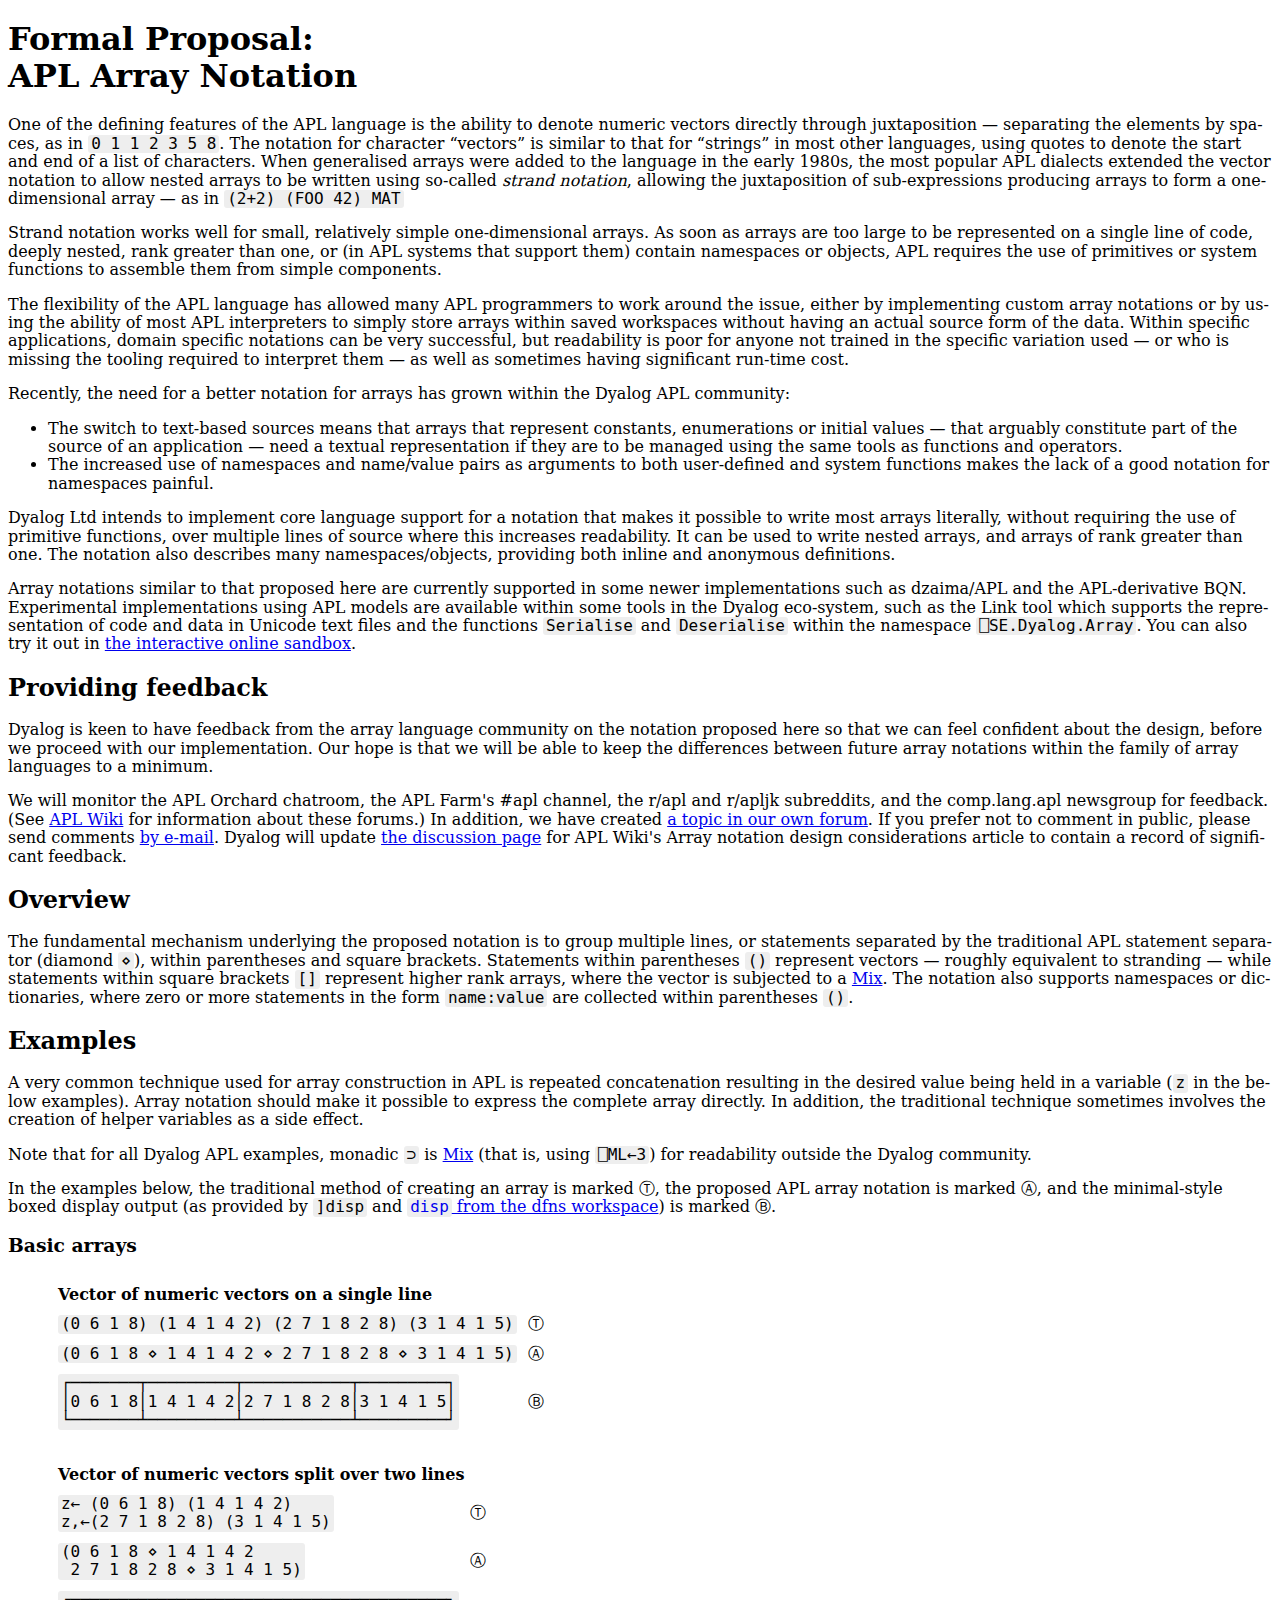
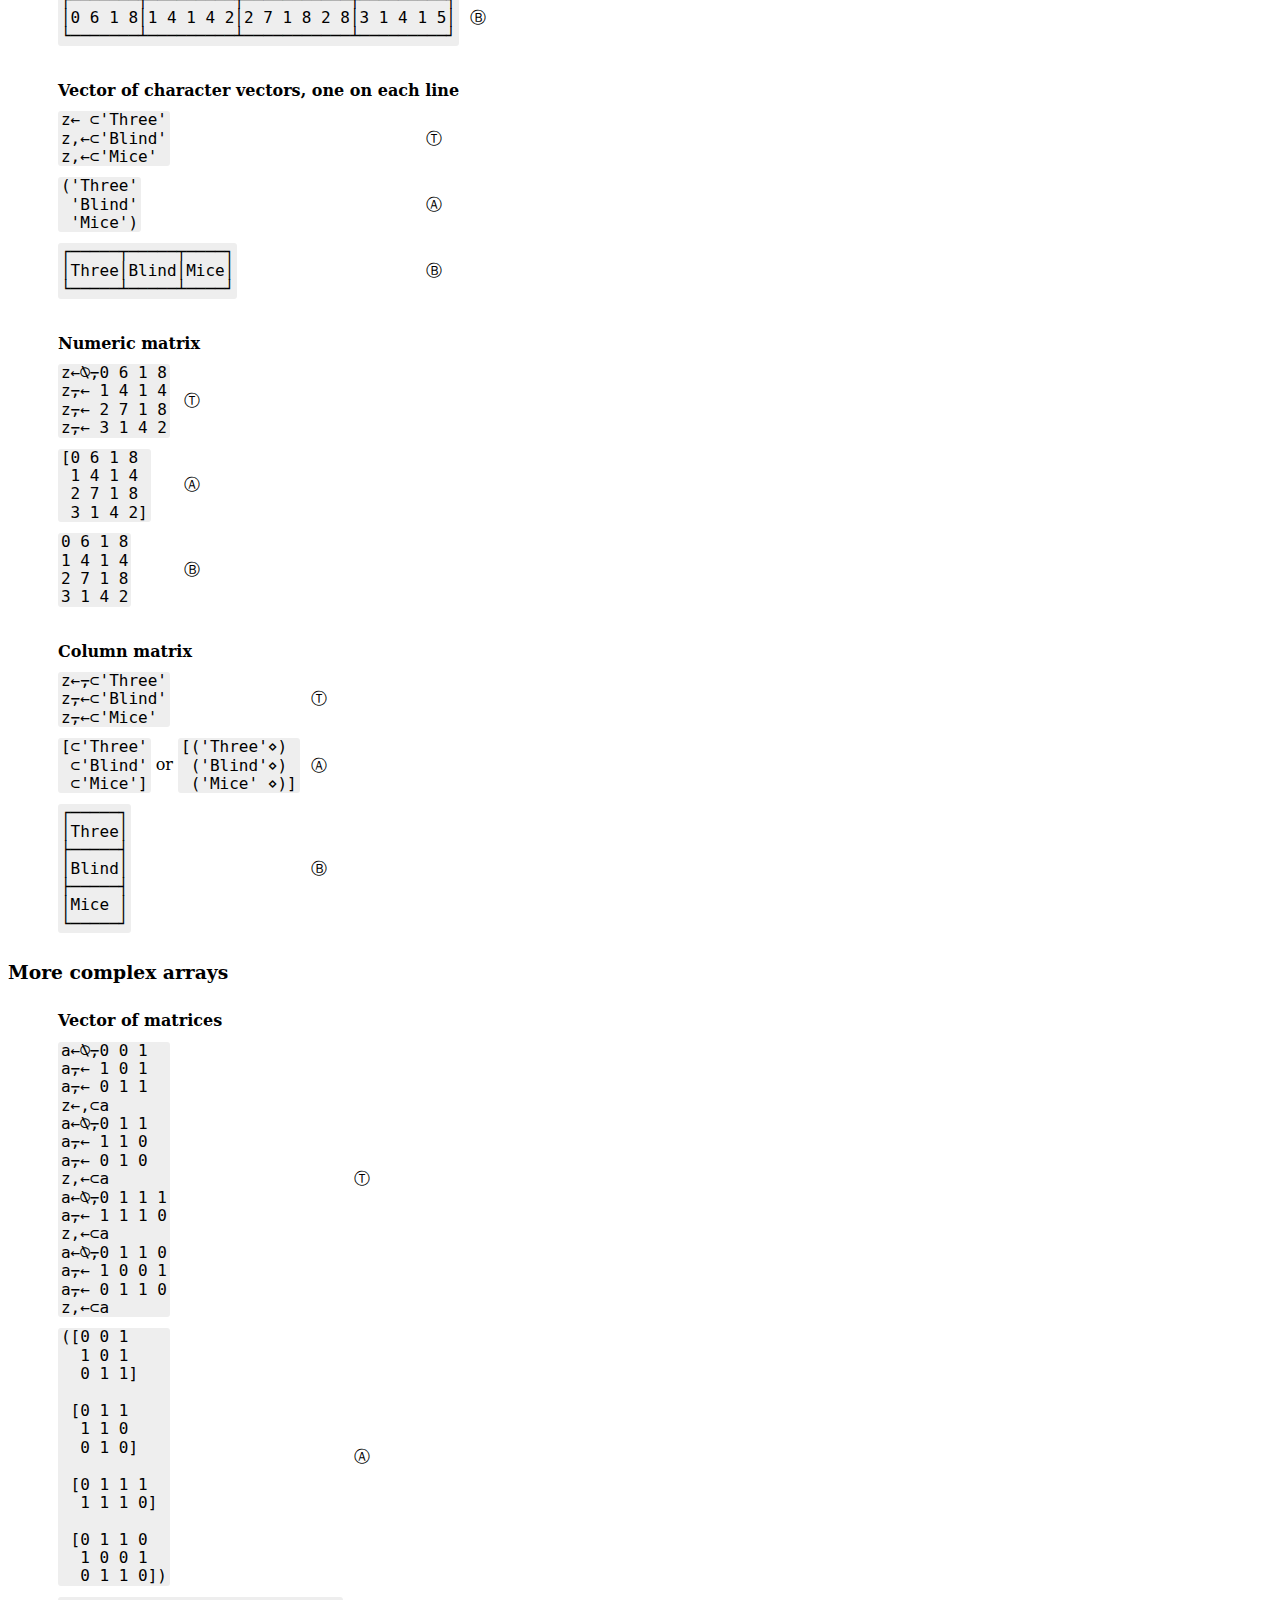
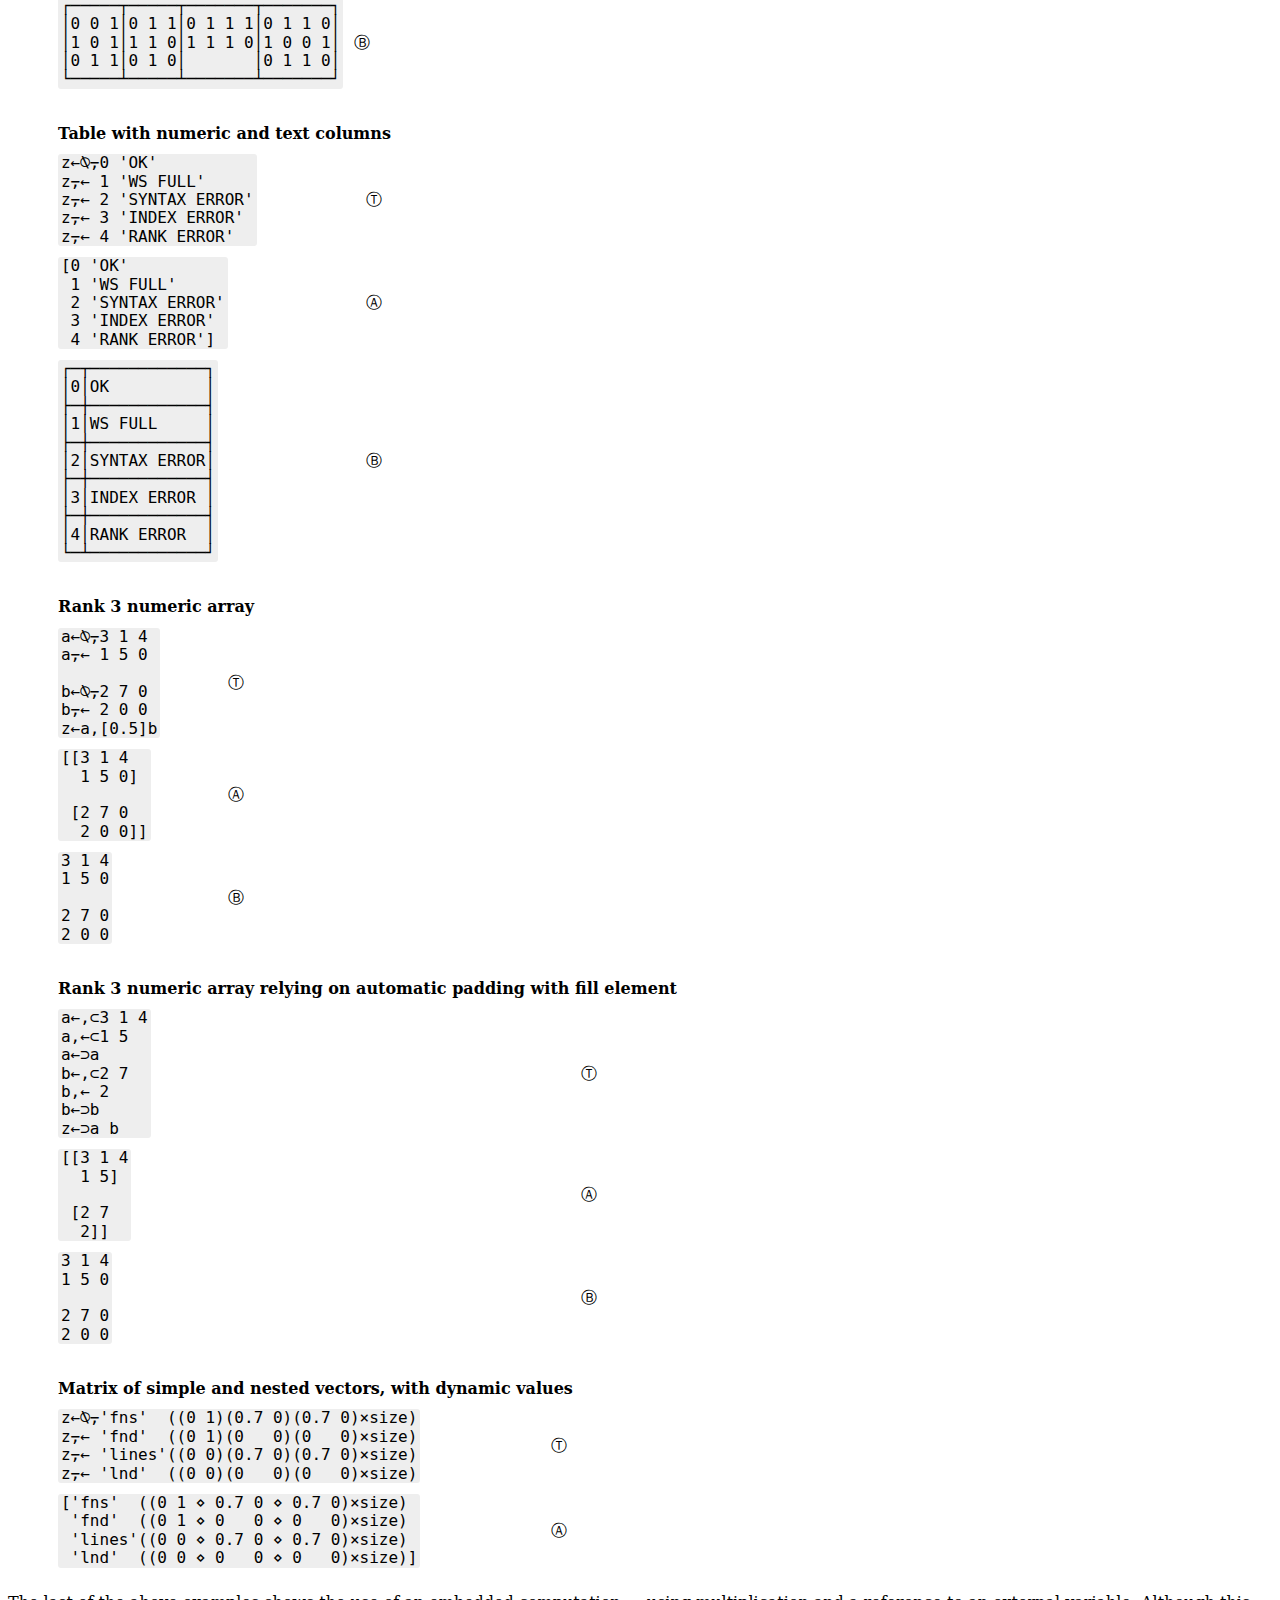
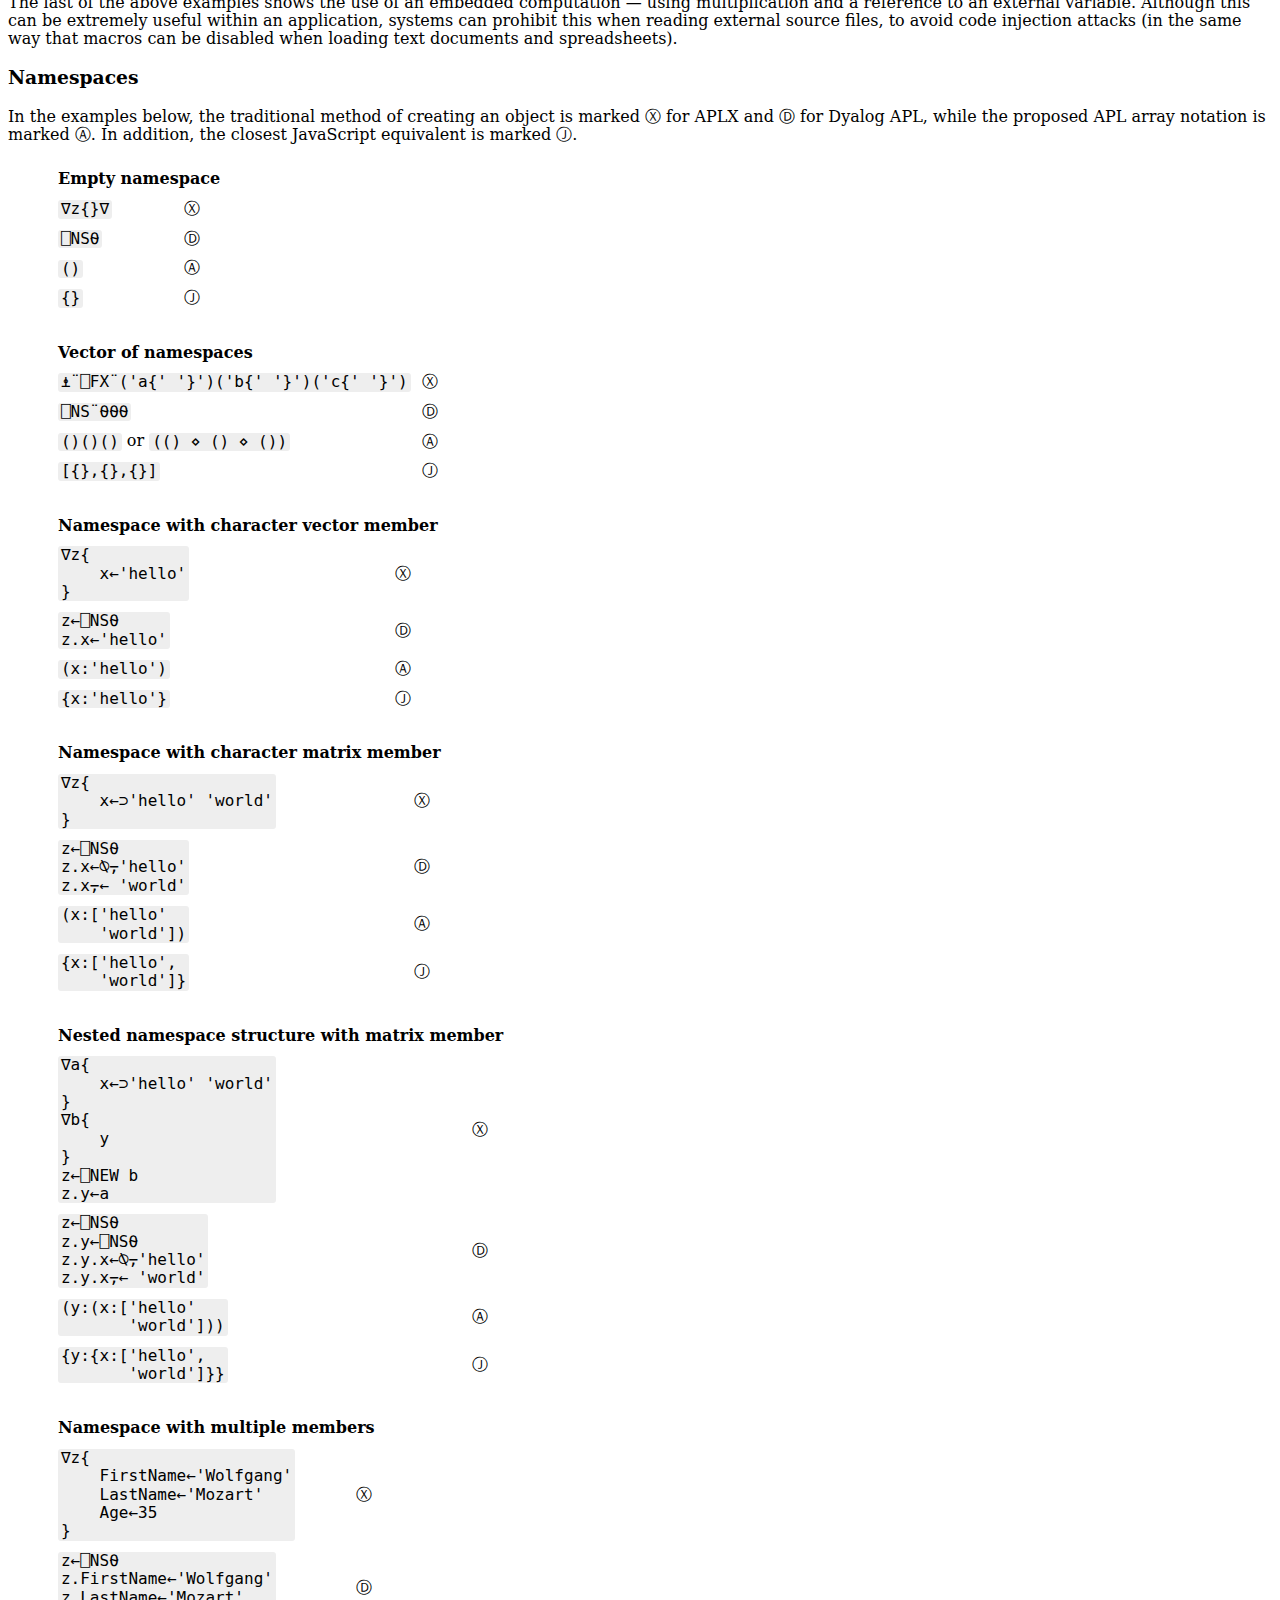
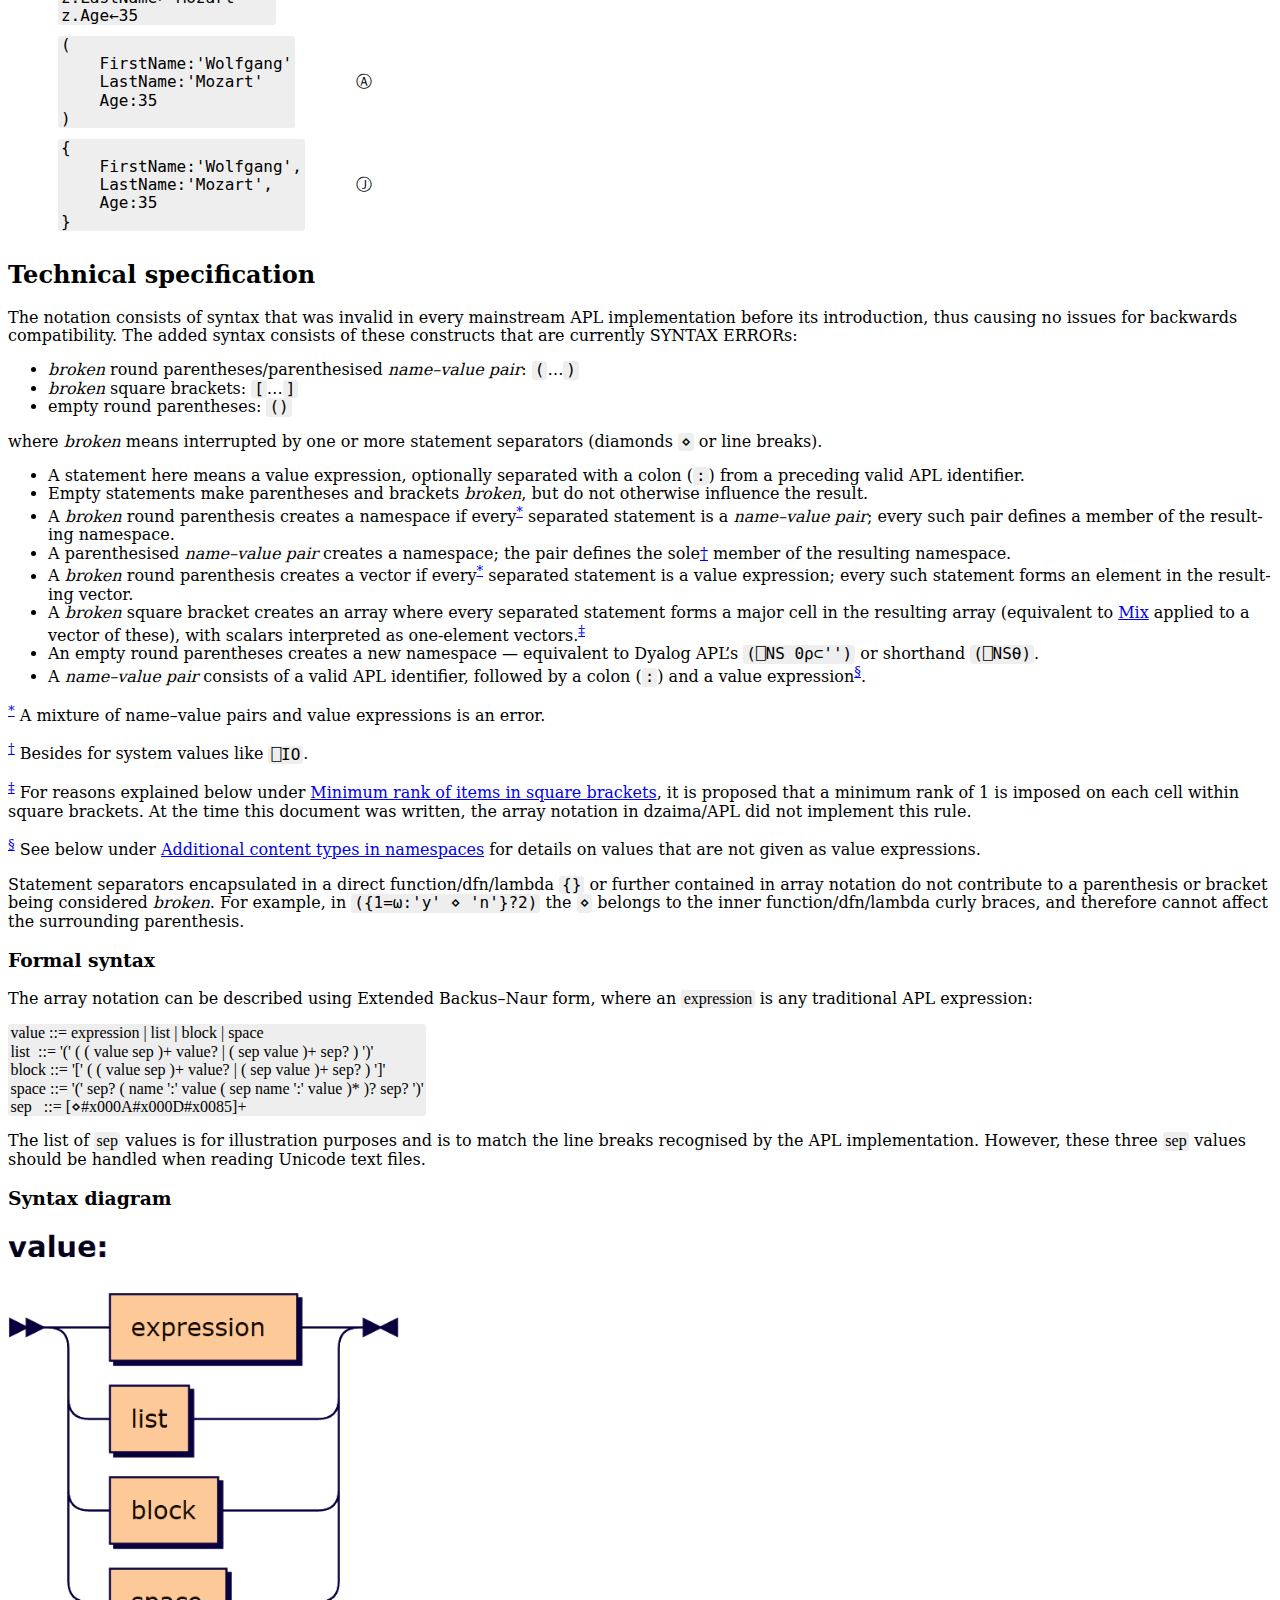
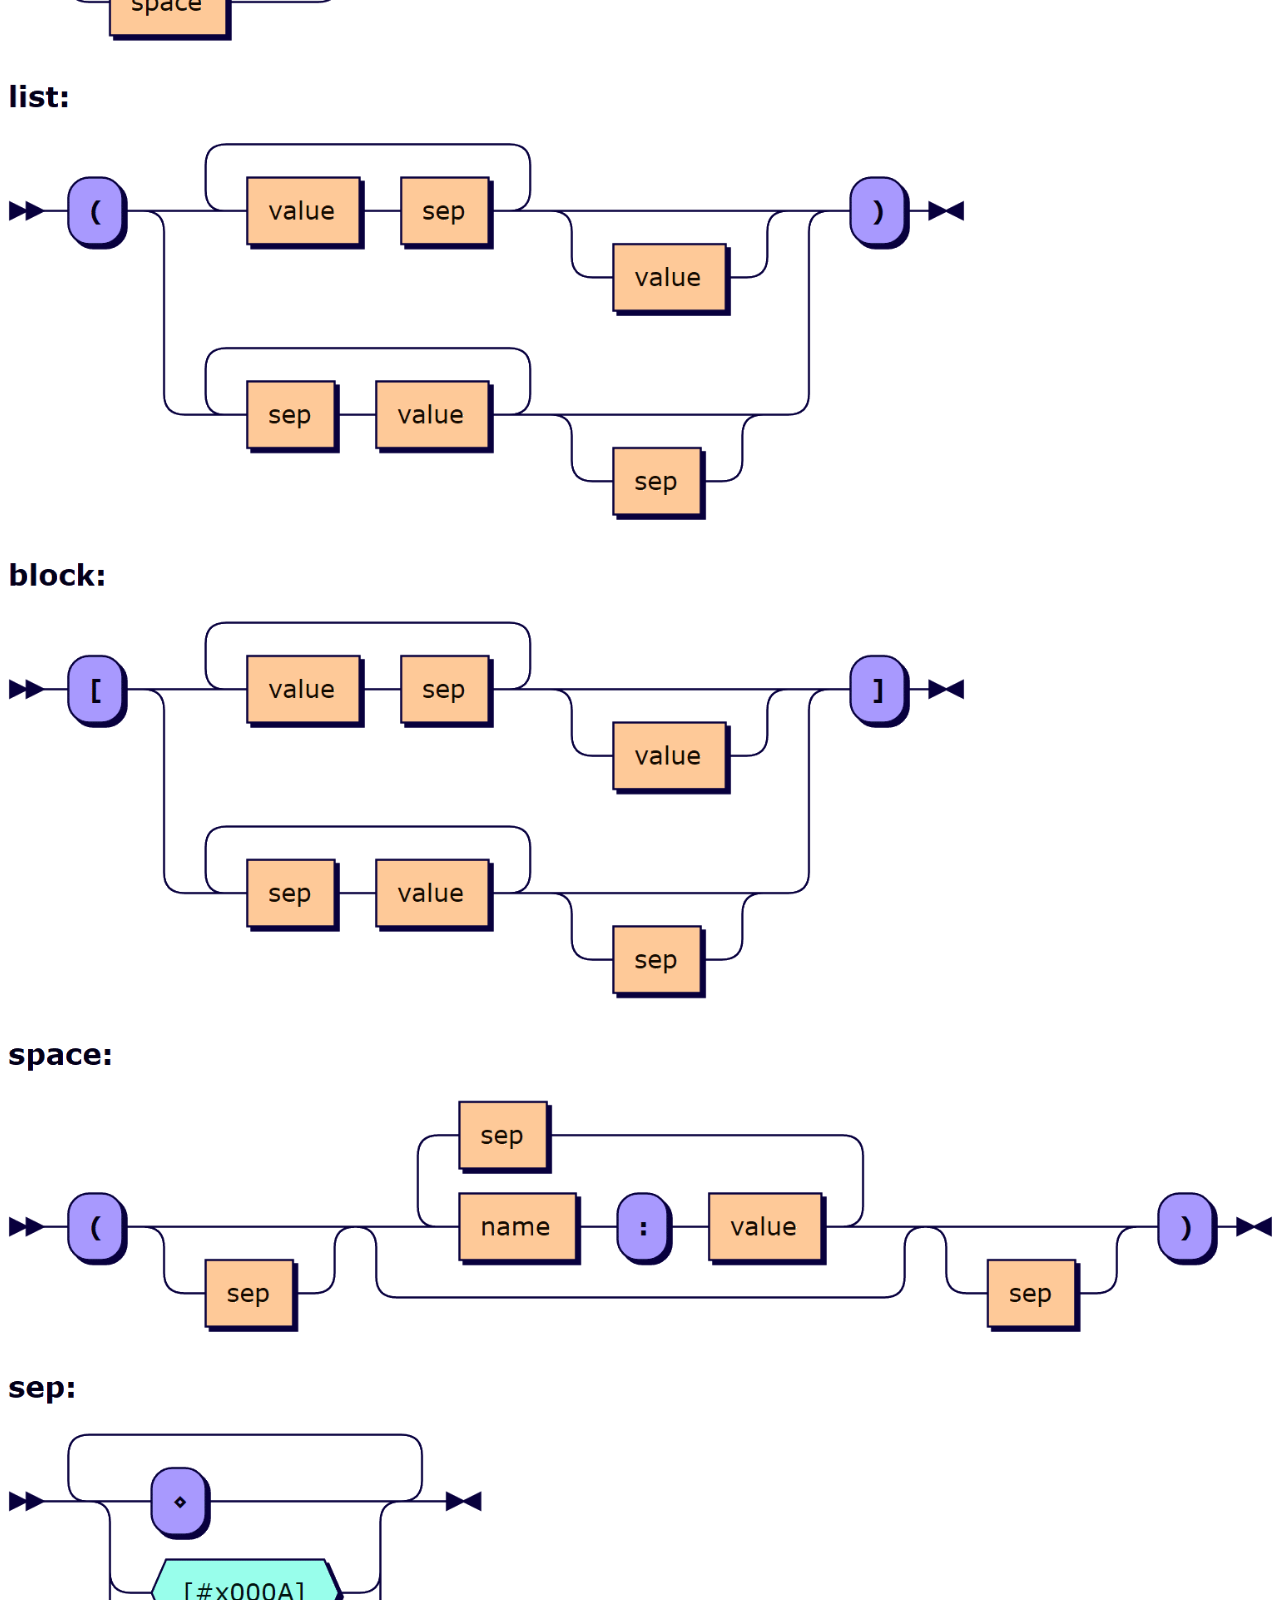
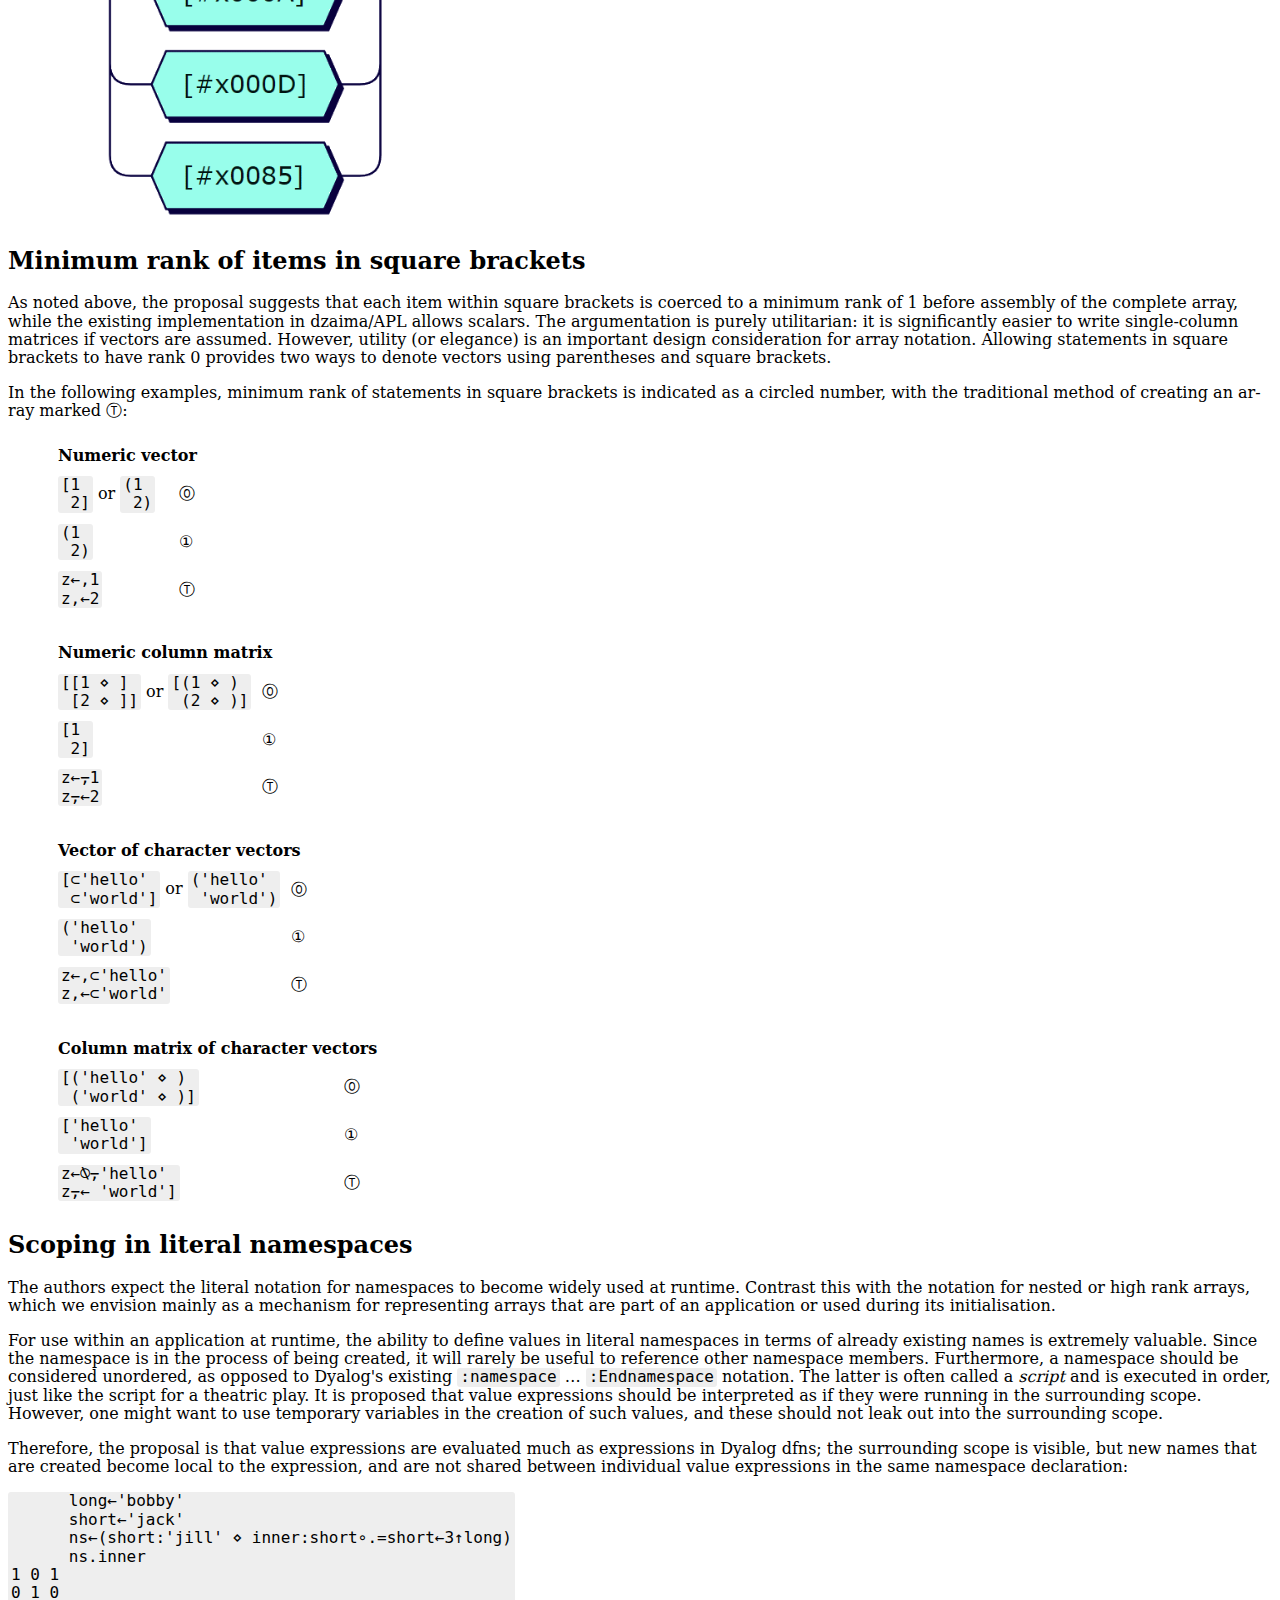
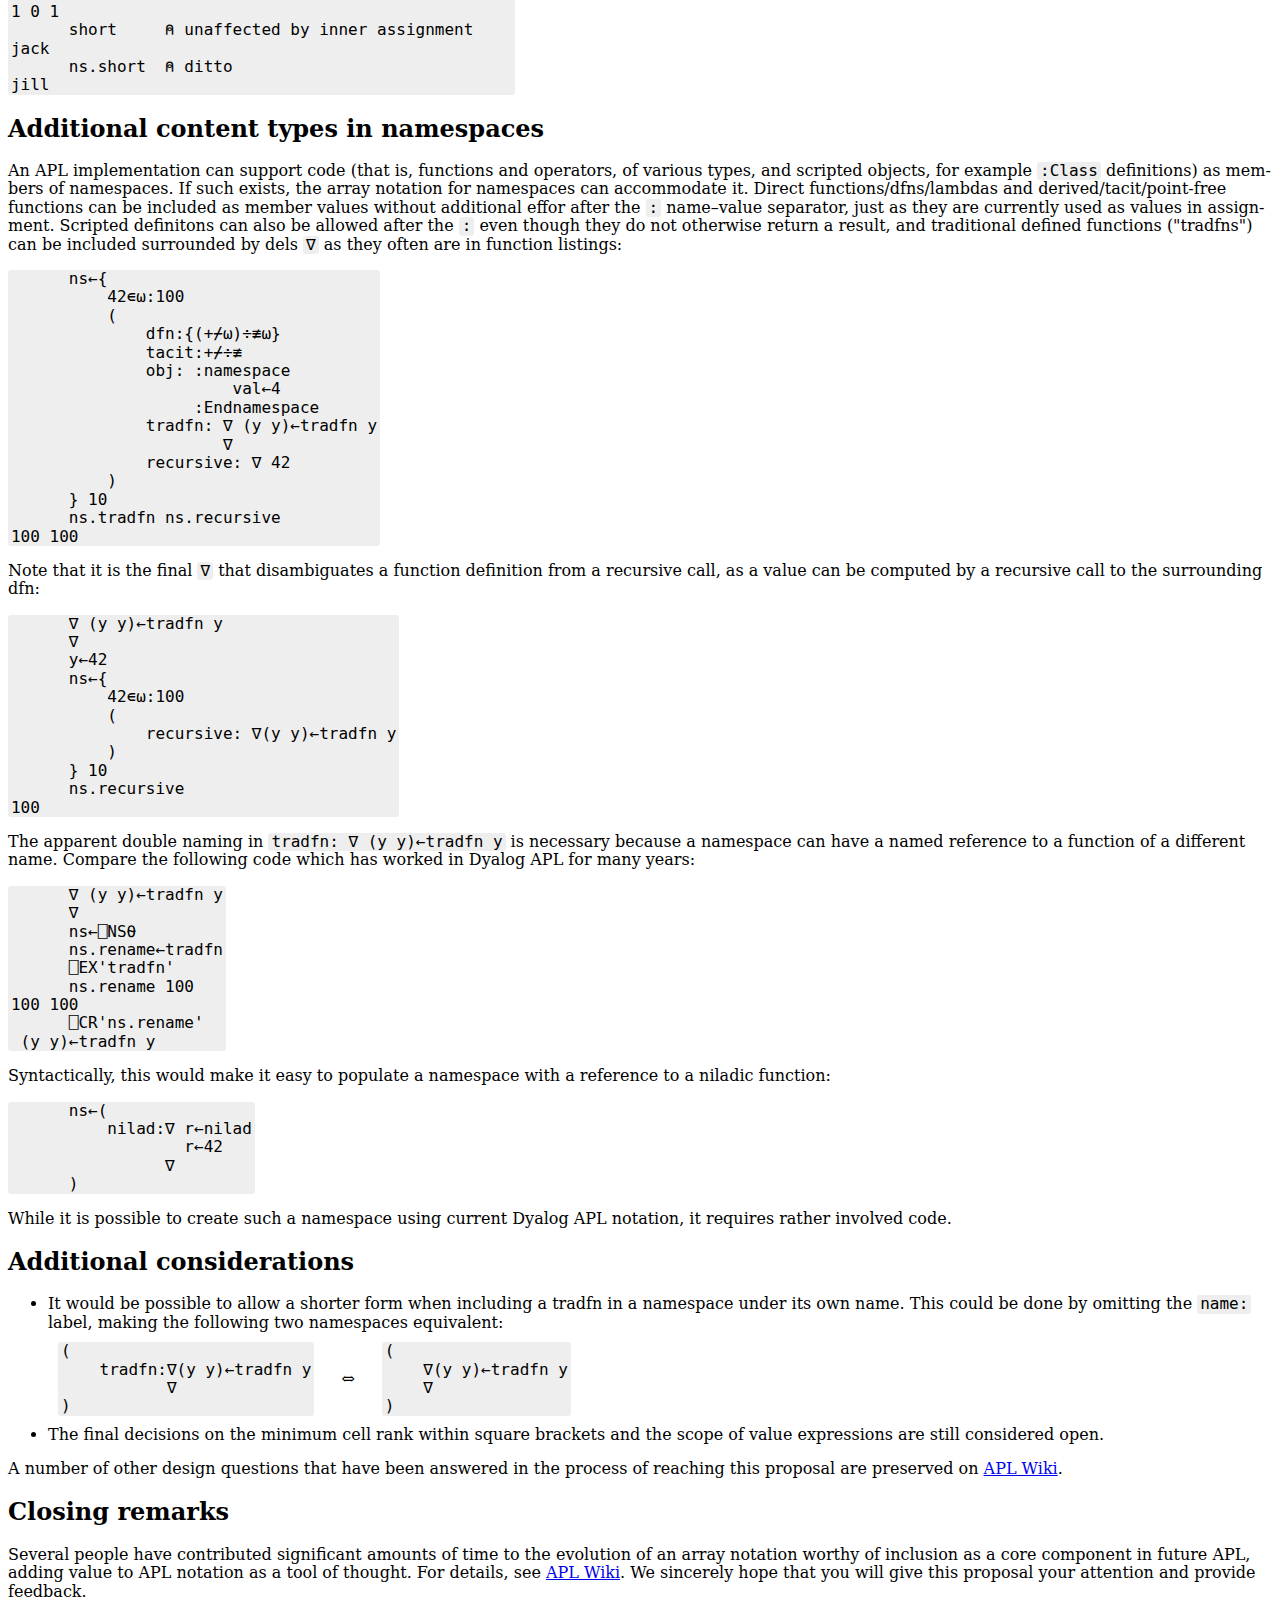
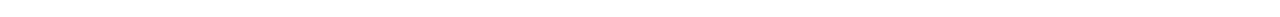
==== commit 503fd19d: "add traditional APL in "Minimum rank"" ====
--- a/Formal Proposal — APL Array Notation.html
+++ b/Formal Proposal — APL Array Notation.html
@@ -3,6 +3,7 @@
 <head>
 <meta charset='UTF-8'><meta name='viewport' content='width=device-width initial-scale=1'>
 <title>Formal Proposal — APL Array Notation</title>
+<link rel="icon" href="favicon.svg" sizes="any" type="image/svg+xml">
 <style>
 body{line-height:1.15;font-family:DejaVu Serif;hyphens:auto}
 table{border-spacing:1ex}
@@ -16,7 +17,7 @@
 @media print{
   h1,h2,h3{break-after:avoid}
   table{break-inside:avoid}
-  .b{ page-break-before:always}
+  .b{break-after:avoid;break-before:page}
   sup>a{text-decoration:none;color:inherit}
   img{max-height:95vh}
 }
@@ -24,25 +25,25 @@
 </head>
 <body lang="en"><h1 id='formal-proposal-apl-array-notation'>Formal Proposal:<br>APL Array Notation</h1>
 <p>One of the defining features of the APL language is the ability to denote numeric vectors directly through juxtaposition — separating the elements by spaces, as in <code>0 1 1 2 3 5 8</code>. The notation for character “vectors” is similar to that for “strings” in most other languages, using quotes to denote the start and end of a list of characters. When generalised arrays were added to the language in the early 1980s, the most popular APL dialects extended the vector notation to allow nested arrays to be written using so-called <em>strand notation</em>, allowing the juxtaposition of sub-expressions producing arrays to form a one-dimensional array — as in <code>(2+2) (FOO 42) MAT</code></p>
-<p>Strand notation works well for small, relatively simple one-dimensional arrays. As soon as arrays are too large to be represented on a single line of code, deeply nested, rank greater than one, or (in APL systems that support them) contain namespaces or objects, APL requires the use of primitives or system functions to assemble them from simple components. </p>
+<p>Strand notation works well for small, relatively simple one-dimensional arrays. As soon as arrays are too large to be represented on a single line of code, deeply nested, rank greater than one, or (in APL systems that support them) contain name&shy;spaces or objects, APL requires the use of primitives or system functions to assemble them from simple components. </p>
 <p>The flexibility of the APL language has allowed many APL programmers to work around the issue, either by implementing custom array notations or by using the ability of most APL interpreters to simply store arrays within saved workspaces without having an actual source form of the data. Within specific applications, domain specific notations can be very successful, but readability is poor for anyone not trained in the specific variation used — or who is missing the tooling required to interpret them — as well as sometimes having significant run-time cost.</p>
 <p>Recently, the need for a better notation for arrays has grown within the Dyalog APL community:</p>
 <ul>
 <li>The switch to text-based sources means that arrays that represent constants, enumerations or initial values — that arguably constitute part of the source of an application — need a textual representation if they are to be managed using the same tools as functions and operators.</li>
-<li>The increased use of namespaces and name/value pairs as arguments to both user-defined and system functions makes the lack of a good notation for namespaces painful.</li>
+<li>The increased use of name&shy;spaces and name/value pairs as arguments to both user-defined and system functions makes the lack of a good notation for name&shy;spaces painful.</li>
 </ul>
-<p>Dyalog Ltd intends to implement core language support for a notation that makes it possible to write most arrays literally, without requiring the use of primitive functions, over multiple lines of source where this increases readability. It can be used to write nested arrays, and arrays of rank greater than one. The notation also describes many namespaces/objects, providing both inline and anonymous definitions.</p>
-<p>Array notations similar to that proposed here are currently supported in some newer implementations such as dzaima/APL and the APL-derivative BQN. Experimental implementations using APL models are available within some tools in the Dyalog eco-system, such as the Link tool which supports the representation of code and data in Unicode text files and the functions <code>Serialise</code> and <code>Deserialise</code> within the namespace <code>⎕SE.Dyalog.Array</code>. You can also try it out in <a href="https://abrudz.github.io/aplan/">the interactive online sandbox</a>.</p>
+<p>Dyalog Ltd intends to implement core language support for a notation that makes it possible to write most arrays literally, without requiring the use of primitive functions, over multiple lines of source where this increases readability. It can be used to write nested arrays, and arrays of rank greater than one. The notation also describes many name&shy;spaces/objects, providing both inline and anonymous definitions.</p>
+<p>Array notations similar to that proposed here are currently supported in some newer implementations such as dzaima/APL and the APL-derivative BQN. Experimental implementations using APL models are available within some tools in the Dyalog eco-system, such as the Link tool which supports the representation of code and data in Unicode text files and the functions <code>Serialise</code> and <code>Deserialise</code> within the name&shy;space <code>⎕SE.Dyalog.Array</code>. You can also try it out in <a href="https://abrudz.github.io/aplan/">the interactive online sandbox</a>.</p>
 <h2 id='providing-feedback'>Providing feedback</h2>
 <p>Dyalog is keen to have feedback from the array language community on the notation proposed here so that we can feel confident about the design, before we proceed with our implementation. Our hope is that we will be able to keep the differences between future array notations within the family of array languages to a minimum.</p>
 <p>We will monitor the APL Orchard chatroom, the APL Farm's #apl channel, the r/apl and r/apljk subreddits, and the comp.lang.apl newsgroup for feedback. (See <a href="https://aplwiki.com/wiki/Chat_rooms_and_forums">APL Wiki</a> for information about these forums.) In addition, we have created <a href="https://forums.dyalog.com/viewtopic.php?f=13&t=1871">a topic in our own forum</a>. If you prefer not to comment in public, please send comments <a href="mailto:arraynotation@dyalog.com">by e-mail</a>. Dyalog will update <a href="https://aplwiki.com/wiki/Talk:Array_notation_design_considerations">the discussion page</a> for APL Wiki's Array notation design considerations article to contain a record of significant feedback.</p>
 <h2 id="overview">Overview</h2>
-<p>The fundamental mechanism underlying the proposed notation is to group multiple lines, or statements separated by the traditional APL statement separator (diamond <code>⋄</code>), within parentheses and square brackets. Statements within parentheses <code>()</code> represent vectors — roughly equivalent to stranding — while statements within square brackets <code>[]</code> represent higher rank arrays, where the vector is subjected to a <a href="https://apl.wiki/Mix">Mix</a>. The notation also supports namespaces or dictionaries, where zero or more statements in the form <code>name:value</code> are collected within parentheses <code>()</code>.</p>
+<p>The fundamental mechanism underlying the proposed notation is to group multiple lines, or statements separated by the traditional APL statement separator (diamond <code>⋄</code>), within parentheses and square brackets. Statements within parentheses <code>()</code> represent vectors — roughly equivalent to stranding — while statements within square brackets <code>[]</code> represent higher rank arrays, where the vector is subjected to a <a href="https://apl.wiki/Mix">Mix</a>. The notation also supports name&shy;spaces or dictionaries, where zero or more statements in the form <code>name:value</code> are collected within parentheses <code>()</code>.</p>
 <h2 id='examples'>Examples</h2>
 <p>A very common technique used for array construction in APL is repeated concatenation resulting in the desired value being held in a variable (<code>z</code> in the below examples). Array notation should make it possible to express the complete array directly. In addition, the traditional technique sometimes involves the creation of helper variables as a side effect.</p>
 <p>Note that for all Dyalog APL examples, monadic <code>⊃</code> is <a href="https://apl.wiki/Mix">Mix</a> (that is, using <code>⎕ML←3</code>) for readability outside the Dyalog community.</p>
 <p>In the examples below, the traditional method of creating an array is marked Ⓣ, the proposed APL array notation is marked Ⓐ, and the minimal-style boxed display output (as provided by <code>]disp</code> and <a href="https://dfns.dyalog.com/n_disp.htm"><code>disp</code> from the dfns workspace</a>) is marked Ⓑ.</p>
-<h3 id='basic-arrays'>Basic arrays</h3>
+<h3 id='basic-arrays' class="b">Basic arrays</h3>
 <figure><table>
 <thead>
 <tr><th colspan="2">Vector of numeric vectors on a single line</th></tr></thead>
@@ -312,19 +313,19 @@
 <ul>
 <li>A statement here means a value expression, optionally separated with a colon <span>(<code>:</code>) from a preceding valid APL identifier.</span>
 <li>Empty statements make parentheses and brackets <em>broken</em>, but do not otherwise influence the result.</li>
-<li>A <em>broken</em> round parenthesis creates a namespace if every<sup><a id="r0" href="#n0">*</a></sup> separated statement is a <em>name–value pair</em>; every such pair defines a member of the resulting namespace.</li>
-<li>A parenthesised <em>name–value pair</em> creates a namespace; the pair defines the sole<a id="r1" href="#n1">†</a> member of the resulting namespace.</li>
+<li>A <em>broken</em> round parenthesis creates a name&shy;space if every<sup><a id="r0" href="#n0">*</a></sup> separated statement is a <em>name–value pair</em>; every such pair defines a member of the resulting name&shy;space.</li>
+<li>A parenthesised <em>name–value pair</em> creates a name&shy;space; the pair defines the sole<a id="r1" href="#n1">†</a> member of the resulting name&shy;space.</li>
 <li>A <em>broken</em> round parenthesis creates a vector if every<sup><a href="#n0">*</a></sup> separated statement is a value expression; every such statement forms an element in the resulting vector.</li>
 <li>A <em>broken</em> square bracket creates an array where every separated statement forms a major cell in the resulting array (equivalent to <a href="https://apl.wiki/Mix">Mix</a> applied to a vector of these), with scalars interpreted as one-element vectors.<sup><a id="r2" href="#n2">‡</a></sup></li>
-<li>An empty round parentheses creates a new namespace — equivalent to Dyalog APL’s <code>(⎕NS 0⍴⊂&#39;&#39;)</code> or shorthand <code>(⎕NS⍬)</code>.</li>
+<li>An empty round parentheses creates a new name&shy;space — equivalent to Dyalog APL’s <code>(⎕NS 0⍴⊂&#39;&#39;)</code> or shorthand <code>(⎕NS⍬)</code>.</li>
 <li>A <em>name–value pair</em> consists of a valid APL identifier, followed by a colon <span>(<code>:</code>)</span> and a value expression<sup><a id="r3" href="#n3">§</a></sup>.</li>
 </ul>
 <p><sup><a id="n0" href="#r0">*</a></sup> A mixture of name–value pairs and value expressions is an error.</p>
 <p><sup><a id="n1" href="#r1">†</a></sup> Besides for system values like <code>⎕IO</code>.</p>
 <p><sup><a id="n2" href="#r2">‡</a></sup> For reasons explained below under <a href="#minimum-rank-of-items-in-square-brackets">Minimum rank of items in square brackets</a>, it is proposed that a minimum rank of 1 is imposed on each cell within square brackets. At the time this document was written, the array notation in dzaima/APL did not implement this rule.</p>
-<p><sup><a id="n2" href="#r3">§</a></sup> See below under <a href="additional-content-types-in-namespaces">Additional content types in namespaces</a> for details on values that are not given as value expressions.</p>
+<p><sup><a id="n2" href="#r3">§</a></sup> See below under <a href="additional-content-types-in-namespaces">Additional content types in name&shy;spaces</a> for details on values that are not given as value expressions.</p>
 <p>Statement separators encapsulated in a direct function/dfn/lambda <code>{}</code> or further contained in array notation do not contribute to a parenthesis or bracket being considered <em>broken</em>. For example, in <code>({1=⍵:'y' ⋄ 'n'}?2)</code> the <code>⋄</code> belongs to the inner function/dfn/lambda curly braces, and therefore cannot affect the surrounding parenthesis.</p>
-<h3 id='formal-syntax'>Formal syntax</h3>
+<h3 id='formal-syntax' class="b">Formal syntax</h3>
 <p>The array notation can be described using Extended Backus–Naur form, where an <code class="i">expression</code> is any traditional APL expression:</p>
 <pre class="i">
 value ::= expression | list | block | space
@@ -338,28 +339,40 @@
 <p><img src="Array_notation_syntax.png" alt="Array notation syntax diagram"></p>
 <h2 id='minimum-rank-of-items-in-square-brackets' class="b">Minimum rank of items in square brackets</h2>
 <p>As noted above, the proposal suggests that each item within square brackets is coerced to a minimum rank of 1 before assembly of the complete array, while the existing implementation in dzaima/APL allows scalars. The argumentation is purely utilitarian: it is significantly easier to write single-column matrices if vectors are assumed. However, utility (or elegance) is an important design consideration for array notation. Allowing statements in square brackets to have rank 0 provides two ways to denote vectors using parentheses and square brackets.</p>
-<p>In the following examples, minimum rank of statements in square brackets is indicated as a circled number:</p>
+<p>In the following examples, minimum rank of statements in square brackets is indicated as a circled number, with the traditional method of creating an array marked Ⓣ:</p>
 <figure><table>
 <thead>
 <tr><th colspan="2">Numeric vector</th></tr></thead>
-<tbody><tr><td><pre>
+<tbody>
+<tr><td><pre>
 [1
  2]</pre> or <pre>
 (1
- 2)</pre></td><td>⓪</td></tr><tr><td><pre>
+ 2)</pre></td><td>⓪</td></tr>
+<tr><td><pre>
 (1
- 2)</pre></td><td>①</td></tr></tbody>
+ 2)</pre></td><td>①</td></tr>
+<tr><td><pre>
+z←,1
+z,←2</pre></td><td>Ⓣ</td></tr>
+</tbody>
 </table></figure>
 <figure><table>
 <thead>
 <tr><th colspan="2">Numeric column matrix</th></tr></thead>
-<tbody><tr><td><pre>
+<tbody>
+<tr><td><pre>
 [[1 ⋄ ]
  [2 ⋄ ]]</pre> or <pre>
 [(1 ⋄ )
- (2 ⋄ )]</pre></td><td>⓪</td></tr><tr><td><pre>
+ (2 ⋄ )]</pre></td><td>⓪</td></tr>
+<tr><td><pre>
 [1
- 2]</pre></td><td>①</td></tr></tbody>
+ 2]</pre></td><td>①</td></tr>
+<tr><td><pre>
+z←⍪1
+z⍪←2</pre></td><td>Ⓣ</td></tr>
+</tbody>
 </table></figure>
 <figure><table>
 <thead>
@@ -368,23 +381,34 @@
 [⊂&#39;hello&#39;
  ⊂&#39;world&#39;]</pre> or <pre>
 (&#39;hello&#39;
- &#39;world&#39;)</pre></td><td>⓪</td></tr><tr><td><pre>
+ &#39;world&#39;)</pre></td><td>⓪</td></tr>
+<tr><td><pre>
 (&#39;hello&#39;
- &#39;world&#39;)</pre></td><td>①</td></tr></tbody>
+ &#39;world&#39;)</pre></td><td>①</td></tr>
+<tr><td><pre>
+z←,⊂&#39;hello&#39;
+z,←⊂&#39;world&#39;</pre></td><td>Ⓣ</td></tr>
+ </tbody>
 </table></figure>
 <figure><table>
 <thead>
 <tr><th colspan="2">Column matrix of character vectors</th></tr></thead>
-<tbody><tr><td><pre>
+<tbody>
+<tr><td><pre>
 [(&#39;hello&#39; ⋄ )
- (&#39;world&#39; ⋄ )]</pre></td><td>⓪</td></tr><tr><td><pre>
+ (&#39;world&#39; ⋄ )]</pre></td><td>⓪</td></tr>
+<tr><td><pre>
 [&#39;hello&#39;
- &#39;world&#39;]</pre></td><td>①</td></tr></tbody>
+ &#39;world&#39;]</pre></td><td>①</td></tr>
+<tr><td><pre>
+z←⍉⍪&#39;hello&#39;
+z⍪← &#39;world&#39;]</pre></td><td>Ⓣ</td></tr>
+</tbody>
 </table></figure>
 <h2 id='scoping-in-literal-namespaces'>Scoping in literal namespaces</h2>
-<p>The authors expect the literal notation for namespaces to become widely used at runtime. Contrast this with the notation for nested or high rank arrays, which we envision mainly as a mechanism for representing arrays that are part of an application or used during its initialisation.</p>
-<p>For use within an application at runtime, the ability to define values in literal namespaces in terms of already existing names is extremely valuable. Since the namespace is in the process of being created, it will rarely be useful to reference other namespace members. Furthermore, a namespace should be considered unordered, as opposed to Dyalog's existing <code>:Namespace</code> … <code>:EndNamespace</code> notation. The latter is often called a <em>script</em> and is executed in order, just like the script for a theatric play. It is proposed that value expressions should be interpreted as if they were running in the surrounding scope. However, one might want to use temporary variables in the creation of such values, and these should not leak out into the surrounding scope.</p>
-<p>Therefore, the proposal is that value expressions are evaluated much as expressions in Dyalog dfns; the surrounding scope is visible, but new names that are created become local to the expression, and are not shared between individual value expressions in the same namespace declaration:
+<p>The authors expect the literal notation for name&shy;spaces to become widely used at runtime. Contrast this with the notation for nested or high rank arrays, which we envision mainly as a mechanism for representing arrays that are part of an application or used during its initialisation.</p>
+<p>For use within an application at runtime, the ability to define values in literal name&shy;spaces in terms of already existing names is extremely valuable. Since the name&shy;space is in the process of being created, it will rarely be useful to reference other name&shy;space members. Furthermore, a name&shy;space should be considered unordered, as opposed to Dyalog's existing <code>:namespace</code> … <code>:Endnamespace</code> notation. The latter is often called a <em>script</em> and is executed in order, just like the script for a theatric play. It is proposed that value expressions should be interpreted as if they were running in the surrounding scope. However, one might want to use temporary variables in the creation of such values, and these should not leak out into the surrounding scope.</p>
+<p>Therefore, the proposal is that value expressions are evaluated much as expressions in Dyalog dfns; the surrounding scope is visible, but new names that are created become local to the expression, and are not shared between individual value expressions in the same name&shy;space declaration:
 </p>
 <pre>
       long←&#39;bobby&#39;
@@ -399,17 +423,17 @@
       ns.short  ⍝ ditto
 jill
 </pre>
-<h2 id='additional-content-types-in-namespaces'>Additional content types in namespaces</h2>
-An APL implementation can support code (that is, functions and operators, of various types, and scripted objects, for example <code>:Class</code> definitions) as members of namespaces. If such exists, the array notation for namespaces can accommodate it. Direct functions/dfns/lambdas and derived/tacit/point-free functions can be included as member values without additional effor after the <code>:</code> name–value separator, just as they are currently used as values in assignment. Scripted definitons can also be allowed after the <code>:</code> even though they do not otherwise return a result, and traditional defined functions ("tradfns") can be included surrounded by dels <code>∇</code> as they often are in function listings:</p>
+<h2 id='additional-content-types-in-namespaces' class="b">Additional content types in namespaces</h2>
+An APL implementation can support code (that is, functions and operators, of various types, and scripted objects, for example <code>:Class</code> definitions) as members of name&shy;spaces. If such exists, the array notation for name&shy;spaces can accommodate it. Direct functions/dfns/lambdas and derived/tacit/point-free functions can be included as member values without additional effor after the <code>:</code> name–value separator, just as they are currently used as values in assignment. Scripted definitons can also be allowed after the <code>:</code> even though they do not otherwise return a result, and traditional defined functions ("tradfns") can be included surrounded by dels <code>∇</code> as they often are in function listings:</p>
 <pre>
       ns←{
           42∊⍵:100
           (
               dfn:{(+⌿⍵)÷≢⍵}
               tacit:+⌿÷≢
-              obj: :Namespace
+              obj: :namespace
                        val←4
-                   :EndNamespace
+                   :Endnamespace
               tradfn: ∇ (y y)←tradfn y
                       ∇
               recursive: ∇ 42
@@ -432,7 +456,7 @@
       ns.recursive
 100
 </pre>
-<p>The apparent double naming in <code>tradfn: ∇ (y y)←tradfn y</code> is necessary because a namespace can have a named reference to a function of a different name. Compare the following code which has worked in Dyalog APL for many years:</p>
+<p>The apparent double naming in <code>tradfn: ∇ (y y)←tradfn y</code> is necessary because a name&shy;space can have a named reference to a function of a different name. Compare the following code which has worked in Dyalog APL for many years:</p>
 <pre>
       ∇ (y y)←tradfn y
       ∇
@@ -444,7 +468,7 @@
       ⎕CR'ns.rename'
  (y y)←tradfn y
 </pre>
-<p>Syntactically, this would make it easy to populate a namespace with a reference to a niladic function:</p>
+<p>Syntactically, this would make it easy to populate a name&shy;space with a reference to a niladic function:</p>
 <pre>
       ns←(
           nilad:∇ r←nilad
@@ -452,10 +476,10 @@
                 ∇
       )
 </pre>
-<p>While it is possible to create such a namespace using current Dyalog APL notation, it requires rather involved code.</p>
+<p>While it is possible to create such a name&shy;space using current Dyalog APL notation, it requires rather involved code.</p>
 <h2 id='additional-considerations'>Additional considerations</h2>
 <ul>
-<li>It would be possible to allow a shorter form when including a tradfn in a namespace under its own name. This could be done by omitting the <code>name:</code> label, making the following two namespaces equivalent:
+<li>It would be possible to allow a shorter form when including a tradfn in a name&shy;space under its own name. This could be done by omitting the <code>name:</code> label, making the following two name&shy;spaces equivalent:
 <table>
 <tr>
 <td><pre>
